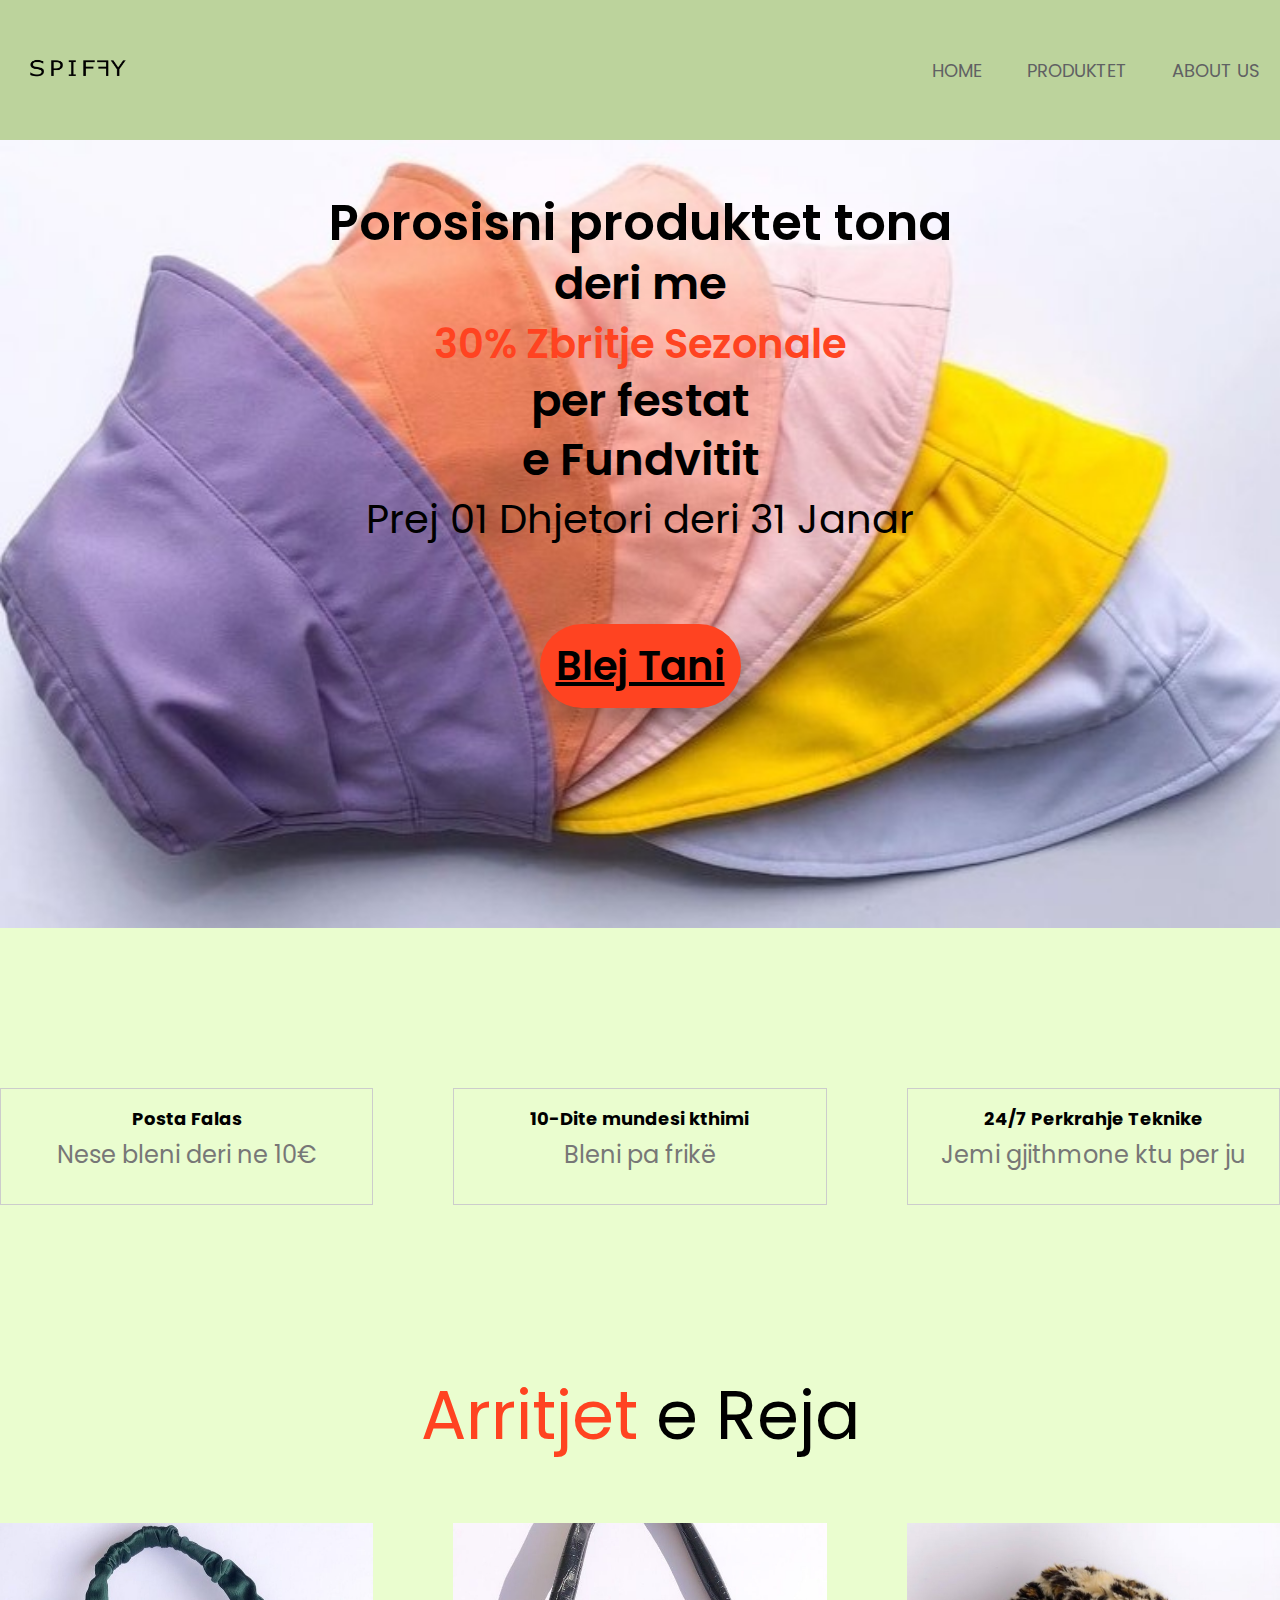
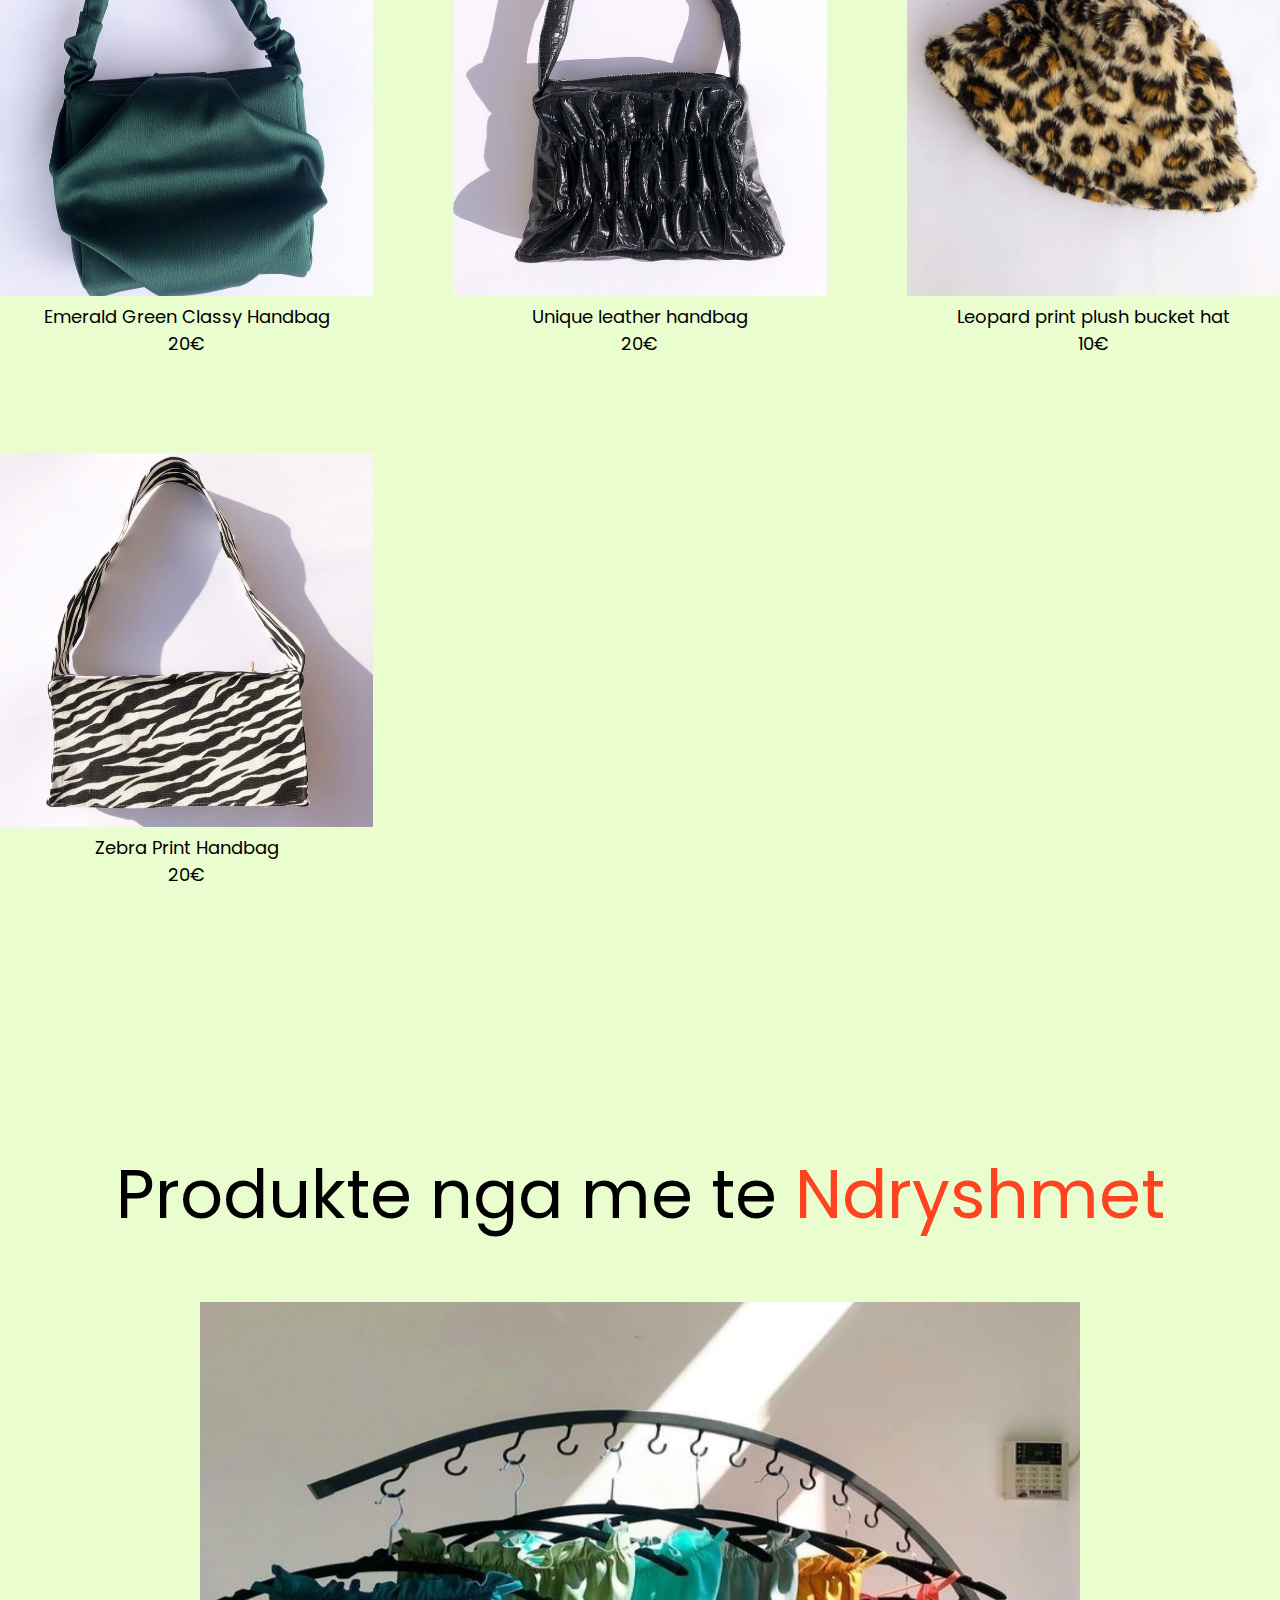
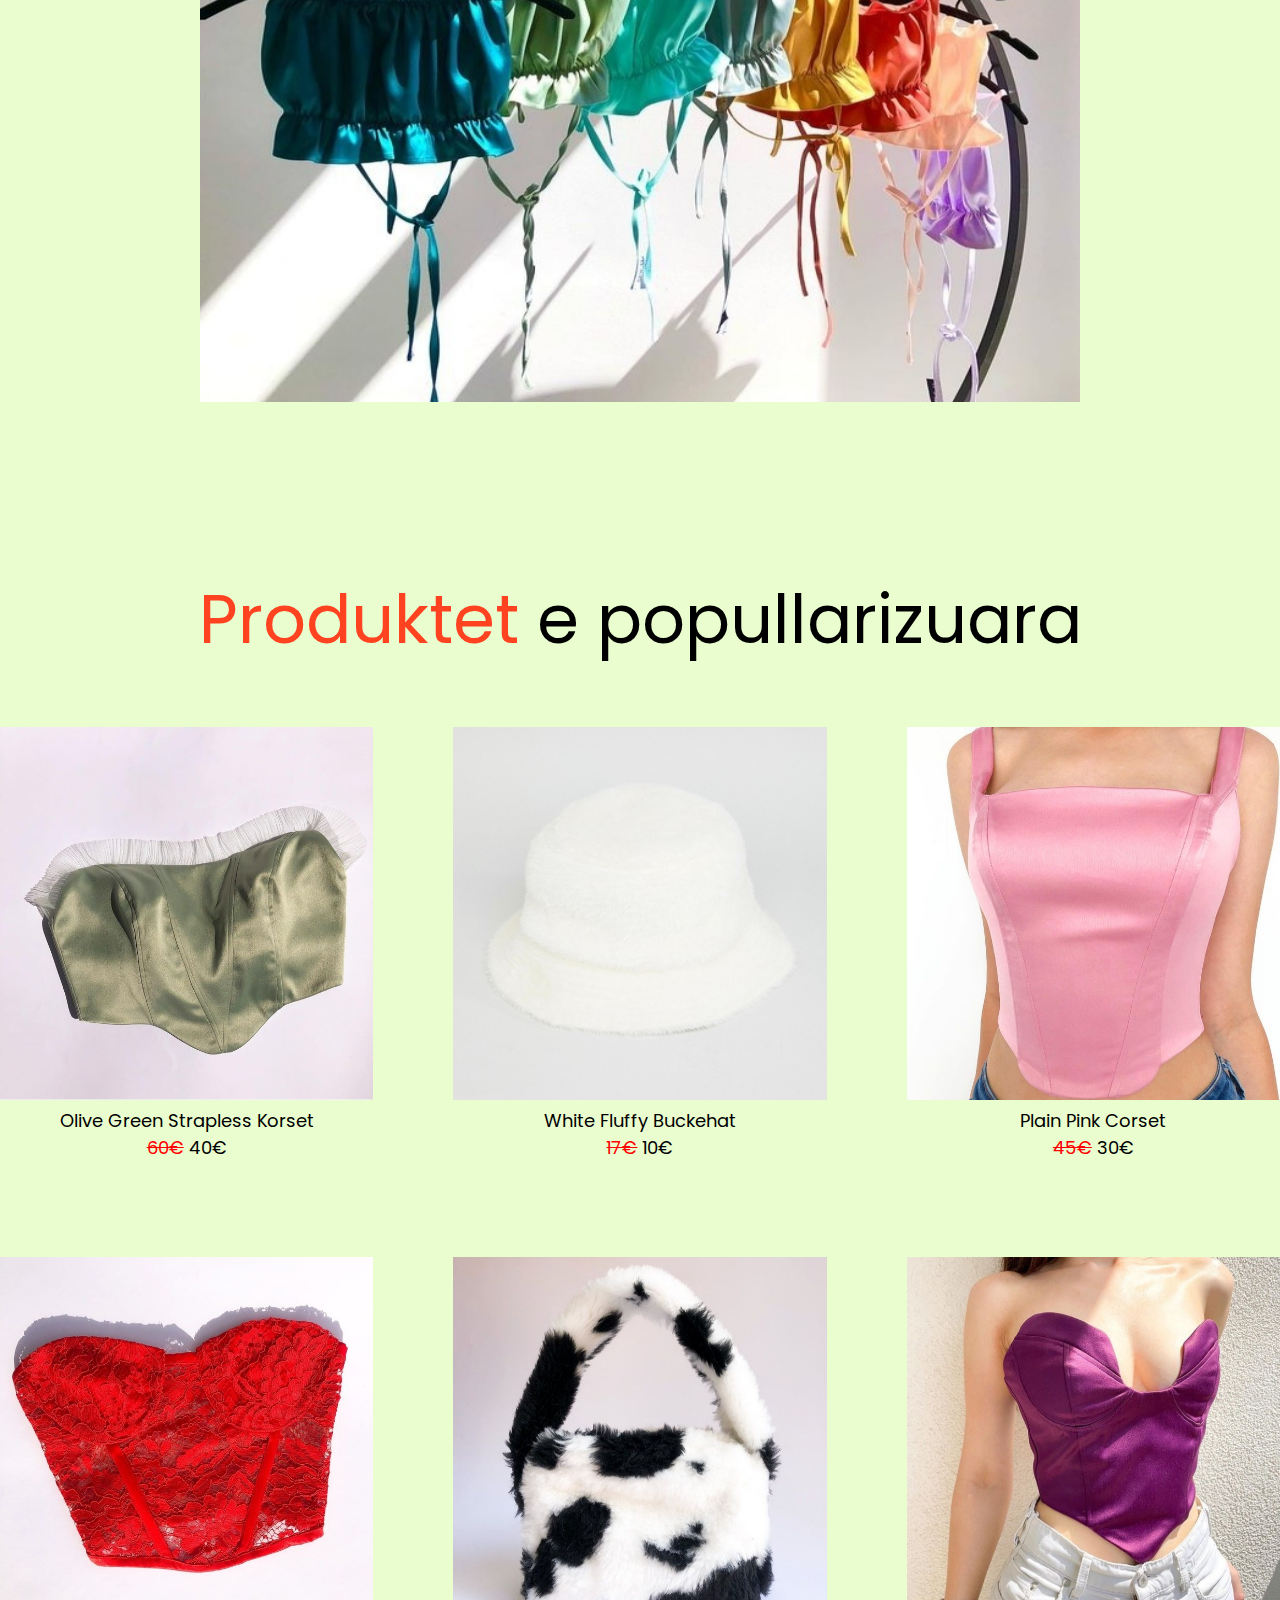
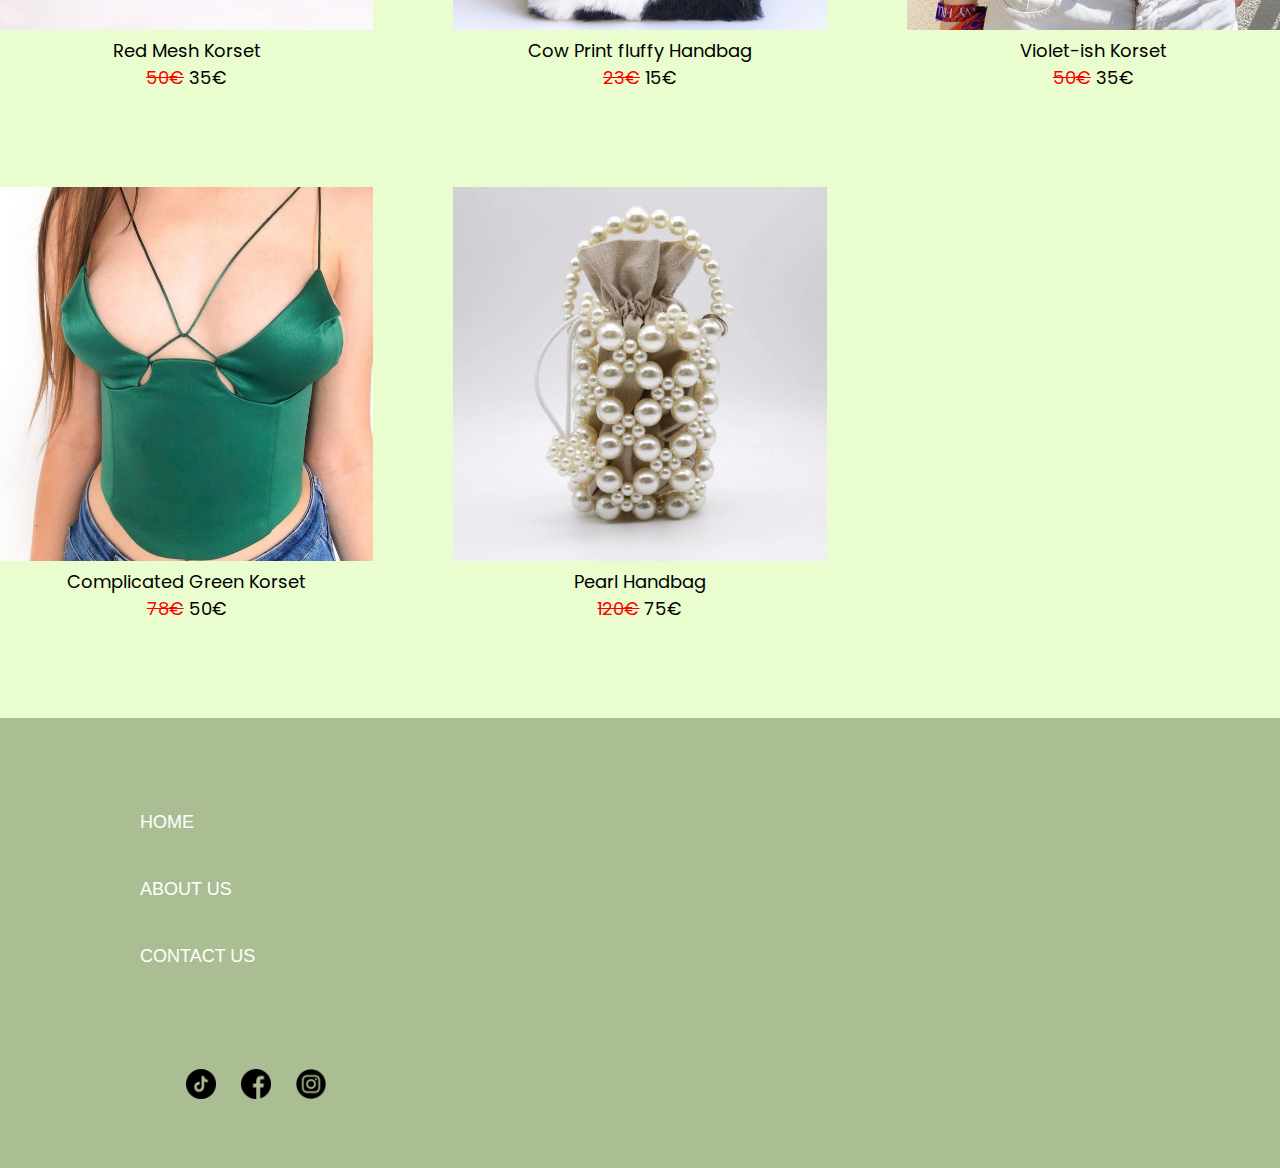
==== index.html @ d7b016a3 "qmimet zbritje" ====
<!DOCTYPE html>
<html>

<head>
  <meta charset="UTF-8" />
  <meta name="viewport" content="width=device-width, initial-scale=1.0" />
  <link rel="stylesheet" href="./style.css" />
  <title>Spiffy Line</title>
</head>

<body>
  <header class="header">
  <nav class="navbar">
    <img src="./foto/Logo.png"  class="logob">
    <ul>
        <li><a href="index.html">HOME</a></li>
        <li><a href="Product.html">PRODUKTET</a></li>
        <li><a href="AboutUs.html">ABOUT US</a></li>

    </ul>
    </nav>
    <div class="intro">
     <h1>Porosisni produktet tona</h1>
          <h2>
            deri me</br>
            <span class="dis">30% 
              Zbritje Sezonale</span></br>
            per festat <br />
            e Fundvitit
          </h2>
          <h3>Prej 01 Dhjetori deri 31 Janar</h3>
          <h3><a href="Product.html"  style="background-color: #ff4321;" class="btn">Blej Tani</a></h3>
        </div>
  </header>

  <section class="section benefits">
    <div class="benefit-center box">
      <div class="benefit">
        <span class="icon"></span>
        <h4>Posta Falas</h4>
        <span class="text">Nese bleni deri ne 10€ </span>
      </div>

     
      <div class="benefit">
        <span class="icon"></i></span>
        <h4>10-Dite mundesi kthimi</h4>
        <span class="text">Bleni pa frikë</span>
      </div>

      <div class="benefit">
        <span class="icon"></span>
        <h4>24/7 Perkrahje Teknike</h4>
        <span class="text">Jemi gjithmone ktu per ju</span>
      </div>
    </div>
  </section>

  
  <section class="section">
    <div class="h">
      <h1><span>Arritjet</span> e Reja</h1>
    </div>
    <div class="ac-center box">
      <div class="ac">
        <div class="img-cover">
          <img src="./foto/qantgjelbert.jpg" alt="" />
        </div>
        <p>Emerald Green Classy Handbag</p>
        <div class="price"> 20€</div>
      </div>

      <div class="ac">
        <div class="img-cover">
          <img src="./foto/qant2.jpg" alt="" />
        </div>
        <p>Unique leather handbag</p>
       
        <div class="price">20€</div>
      </div>

      <div class="ac">
        <div class="img-cover">
          <img src="./foto/Kapele1.jpg" alt="" />
        </div>
        <p>Leopard print plush bucket hat  </p>
        
        <div class="price">10€</div>
      </div>
      <div class="ac">
        <div class="img-cover">
          <img src="./foto/qant4.jpg" alt="" />
        </div>
        <p>Zebra Print Handbag</p>
        
        <div class="price">20€</div>
      </div>
    </div>
  </section>


  <section class="section">
    <div class="h">
      <h1>Produkte nga me te <span>Ndryshmet</span></h1>
    </div>
        <img name="mySlide" id="slideshow" />
        <script src="javascript.js"></script>
    </div>
  </section>

  <section class="section">
    <div class="h">
      <h1> <span>Produktet</span> e popullarizuara</h1>
    </div>
    <div class="ac-center box">
      <div class="ac">
        <div class="img-cover">
          <img src="./foto/Korset1.jpg" alt="" />
        </div>
        <p>Olive Green Strapless Korset</p>
        
        <div class="price"> <s>60€</s> 40€</div>
      </div>

      <div class="ac">
        <div class="img-cover">
          <img src="./foto/Kapele3.jpg" alt="" />
        </div>
        <p>White Fluffy Buckehat</p>
       
        <div class="price"><s>17€</s> 10€</div>
      </div>

      <div class="ac">
        <div class="img-cover">
          <img src="./foto/PKorset.jpg" alt="" />
        </div>
        <p>Plain Pink Corset</p>
        
        <div class="price"><s>45€</s> 30€</div>
      </div>
      <div class="ac">
        <div class="img-cover">
          <img src="./foto/RKorset.jpg" alt="" />
        </div>
        <p>Red Mesh Korset</p>
        
        <div class="price"><s>50€</s> 35€</div>
      </div>
      <div class="ac">
        <div class="img-cover">
          <img src="./foto/qant9.jpg" alt="" />
        </div>
        <p>Cow Print fluffy Handbag</p>
        
        <div class="price"><s>23€</s> 15€</div>
      </div>
      <div class="ac">
        <div class="img-cover">
          <img src="./foto/PKorset5.jpg" alt="" />
        </div>
        <p>Violet-ish Korset</p>
        
        <div class="price"><s>50€</s> 35€</div>
      </div>
      <div class="ac">
        <div class="img-cover">
          <img src="./foto/Korset4.jpg" alt="" />
        </div>
        <p>Complicated Green Korset</p>
        
        <div class="price"><s>78€</s> 50€</div>
      </div>
      <div class="ac">
        <div class="img-cover">
          <img src="./foto/qant16,jpg.jpeg" alt="" />
        </div>
        <p>Pearl Handbag</p>
      
        <div class="price"><s>120€</s> 75€</div>
      </div>
    </div>
  </section>

        <!-----footer-------------------->
        <section id="footer">
            
            <div class="foot">
                <ul>
                    <li><a href="">HOME</a></li>
                    <li><a href="">ABOUT US</a></li>
                    <li><a href="">CONTACT US</a></li>
        
                </ul>

                <div class="social-links">
                    <a href="https://www.tiktok.com/@spiffyline"><img src="./foto/tiktok.png"></a>
                    <a href="https://www.instagram.com/spiffyline/"><img src="./foto/facebook.png" ></i></a>
                    <a href="https://www.instagram.com/spiffyline/"><img src="./foto/instagram.png"></i></a>
                  </div>
            </div>
        </section>
      
</body>

</html>
---- style.css ----
@import url("https://fonts.googleapis.com/css2?family=Poppins:wght@400;600;800&display=swap");

*,
*::before,
*::after {
  margin: 0;
  padding: 0;
  box-sizing: inherit;
}

html {
  box-sizing: border-box;
  font-size: 70%;
}

body {
  font-family: "Poppins", sans-serif;
  font-size: 18px;
  color: black;
  /* background-color: rgb(253, 224, 187); */
  background-color: #EAFDCF;
}
.navbar{
    background-color: #BCD39C;
}

img {
  max-width: 100%;
}

.box {
  max-width: 1824px;
  margin: 0 auto;
}

@media only screen and (max-width: 1200px) {
  .box {
    padding: 0 48px;
  }
}



/* HEADER */
 .logob{
 width: 150px;
 height: 100px;
 cursor: pointer;
 }
 
 nav{
    
  width: 100%;
  margin: auto;
  padding: 20px 0;
  display: flex;
  align-items: center;
  justify-content: space-between;
 }

 nav ul li{
     display: inline-block;
     list-style: none;
     margin: 10px 20px;
 }
 
 nav ul li a{
     text-decoration: none;
     color: #606163;
 }
 
 nav ul li a:hover{
     color: #ff4321;
 } 

 .d {
  display: flex;
  align-items: center;
}


 .align-center {
  display: flex;
  align-items: center;
  justify-content: center;
}

 @media only screen and (max-width: 768px) {
  nav {
    padding: 16px 0;
  }


  .icons{
    display: none;
  }

 
  .logob{
    width: 100px;
    height: 80px;
    cursor: pointer;
    } 
  }
  
  
  

/* Intro */
.intro {
  background-color: lightgray;
  background-image: url('./foto/kapuqashum.jpg');
  background-repeat: no-repeat;
  background-attachment: scroll; 
  height: calc(100vh - 112px);
  overflow: hidden;
  position: relative;
  z-index: 0;
  background-size: 100% 100%;
/* background-blend-mode: overlay; */
}
.intro-content {
  height: 100%;
}



.dis {
  display: inline-block;
  font-size: 40px;
  color: #ff4321;
}

.intro h1 {
  margin-top: 50px;
  line-height: 1.3;
  font-weight: 600;
  font-size: 50px;
  text-align: center;
}

.intro h2 {
  line-height: 1.3;
  font-weight: 600;
  font-size: 45px;
  text-align: center;
}


.intro  h3 {
  font-weight: 400;
  font-size: 40px;
  text-align: center;
}

.btn {
  display: inline-block;
  border-radius: 80px;
  background-color: #ff4321;
  padding: 20px 80px;
  color: white;
  font-weight: 600;
  box-shadow: 0 16px 24px rgba(0, 0, 0, 0.3);
  margin-top: 75px;
}

s{
  color: red;
}


/* Section */
.section {
  padding: 160px 0 0 0;
}

/* Benefits */
.benefit-center {
  display: grid;
  grid-template-columns: repeat(auto-fit, minmax(240px, 1fr));
  gap: 80px;
}

.benefit {
  border: 1px solid #ccc;
  padding: 16px 16px 32px 16px;
  display: flex;
  align-items: center;
  flex-direction: column;
}

.benefit .icon {
  color:  #ff4321;
  font-size: 64px;
}

.benefit h4 {
  margin-bottom: 5px;
}

.benefit .text {
  font-size: 24px;
  color: #777;
}

/* New Arrivals */
.h {
  font-size: 3rem;
  text-align: center;
  margin-bottom: 5rem;
  font-weight: 600;
}

.h h1 {
  font-weight: 400;
}

.h span {
  color:  #ff4321;
}

.ac-center {
  display: grid;
  grid-template-columns: repeat(auto-fit, minmax(320px, 1fr));
  gap: 80px;
  margin-bottom: 80px;
}

.ac {
  text-align: center;
  padding-bottom: 16px;
  transition: all 500ms ease-in-out;
}

.ac:hover {
  box-shadow: 0 5px 10px rgba(0, 0, 0, 0.1);
}

.ac .img-cover {
  overflow: hidden;
}

.ac img {
  transition: all 500ms ease-in-out;
}

.ac:hover img {
  transform: scale(1.2);
}

@media only screen and (max-width: 567px) {
  .h {
    font-size: 32px;
  }
}

.ab {
  display: grid;
  grid-template-columns: repeat(6, 1fr);
  grid-template-rows: repeat(8, 4vw);
  gap: 2rem;
}

.ab .item {
  overflow: hidden;
}

.ab img {
  object-fit: cover;
  height: 100%;
  width: 100%;
  transition: all 500ms ease-out;
}

.ab .item-1 img {
  object-fit: fill;
}

.ab img:hover {
  transform: scale(1.2);
}

.item-1 {
  grid-column-start: 1;
  grid-column-end: 3;
  grid-row-start: 1;
  grid-row-end: 9;
}

.item-2 {
  grid-column-start: 5;
  grid-column-end: 7;
  grid-row-start: 1;
  grid-row-end: 9;
}
.item-3 {
  grid-column-start: 3;
  grid-column-end: 5;
  grid-row-start: 1;
  grid-row-end: 5;
}

.item-4 {
  grid-column-start: 3;
  grid-column-end: 5;
  grid-row-start: 5;
  grid-row-end: 9;
}

@media only screen and (max-width: 600px) {
  .gallary {
    grid-template-columns: repeat(6, 1fr);
    grid-template-rows: repeat(20, 4vw);
  }

  .item-1 {
    grid-column-start: 1;
    grid-column-end: 7;
    grid-row-start: 1;
    grid-row-end: 7;
  }

  .item-2 {
    grid-column-start: 1;
    grid-column-end: 7;
    grid-row-start: 7;
    grid-row-end: 11;
  }
  .item-3 {
    grid-column-start: 1;
    grid-column-end: 7;
    grid-row-start: 11;
    grid-row-end: 15;
  }
  .item-4 {
    grid-column-start: 1;
    grid-column-end: 7;
    grid-row-start: 15;
    grid-row-end: 19;
  }
}
    
    /*footer*/
    #footer {
      
        box-sizing: border-box;
        font-family: 'Poppins',sans-serif;
        position: relative;
        min-height: 50vh;
        padding: 50px 100px;
        background-color: #ABBD92;
        justify-content: center;
        align-items: center;
        flex-direction: column;
     }
    
     
     #footer ul li{
        color: white;
        list-style:none;
        margin: 30px 40px;
        padding-top: 20px;
        margin-top: 20px;
        margin-bottom: 20px;
    }
    
    #footer ul li a{
        text-decoration: none;
        color: white;
        font-family: sans-serif;
    }
    
    #footer ul li a:hover{
        color: #ff4321;
    } 
    
    
    .social-links{
        margin-left: 8%;
        margin-top: 100px;
    }
    
    .social-links a img{
        width: 30px;
        height: 30px;
        color: #606163;
        margin-right: 20px;
    }
    
    .social-links a:hover{
     color: #ff4321;
    }

    #slideshow{
      width: 100%;
      height: 700px;
      padding-left: 200px;
      padding-right: 200px;
    
    }
    .filterDiv {
      color: black;
      line-height: 20px;
      text-align: center;
      margin: 2px;
      display: none;
      flex-direction: row;
      flex-wrap: wrap;
      justify-content: center
      
    }
    
    .show {
      display: inline-table;
    }
    
    .container {
      margin-top: 20px;
      overflow: hidden;
      display: flex;
      flex-direction: row;
        flex-wrap: wrap;
        justify-content: space-evenly;
    
    }
    
    /* Style the buttons */
    .btn {
      border: none;
      outline: none;
      padding: 12px 16px;
      background-color: #f1f1f1;
      cursor: pointer;
      color: black;
    }
    
    .btn:hover {
      background-color: #ddd;
    }
    
    .btn.active {
      background-color: #666;
      color: white;
    }
    /*About Us*/
      .about-section{
      background: url(./foto/test.jpg) no-repeat left;
      background-size: 55%;
      /* background-color: #fdfdfd; */
      overflow: hidden;
      padding: 100px 0;
  }
  
  .inner-container{
      width: 55%;
      float: right;
      background-color: #fbeec1;;
      padding: 120px;
  }
  
  .inner-container h1{
      margin-bottom: 30px;
      font-size: 30px;
      font-weight: 900;
  }
  
  .textAU{
      font-size: 13px;
      color: #545454;
      line-height: 30px;
      text-align: justify;
      margin-bottom: 40px;
  }
  
  .skills{
      display: flex;
      justify-content: space-between;
      font-weight: 700;
      font-size: 13px;
  }
  
  @media screen and (max-width:1200px){
      .inner-container{
          padding: 80px;
      }
  }
  
  @media screen and (max-width:1000px){
      .about-section{
          background-size: 100%;
          padding: 100px 40px;
      }
      .inner-container{
          width: 100%;
      }
  }
  
  @media screen and (max-width:600px){
      .about-section{
          padding: 0;
      }
      .inner-container{
          padding: 60px;
      }
  }
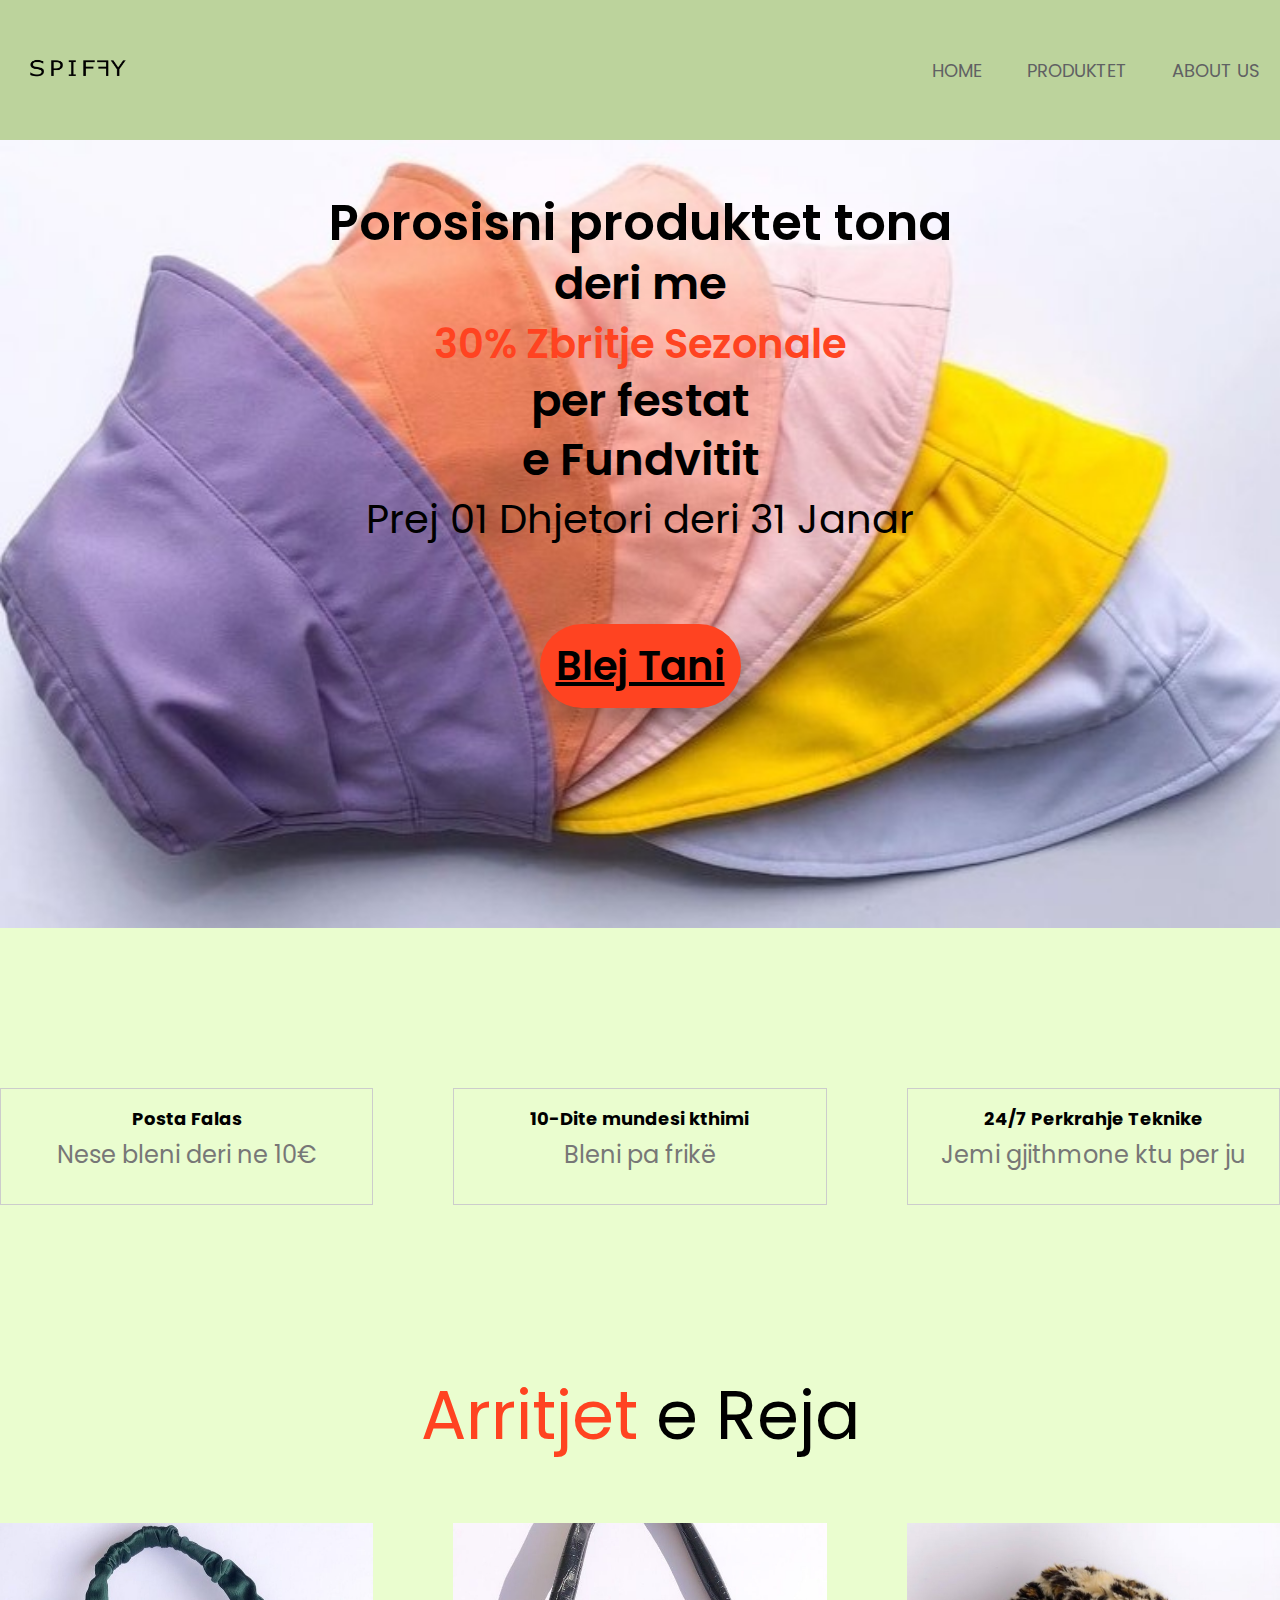
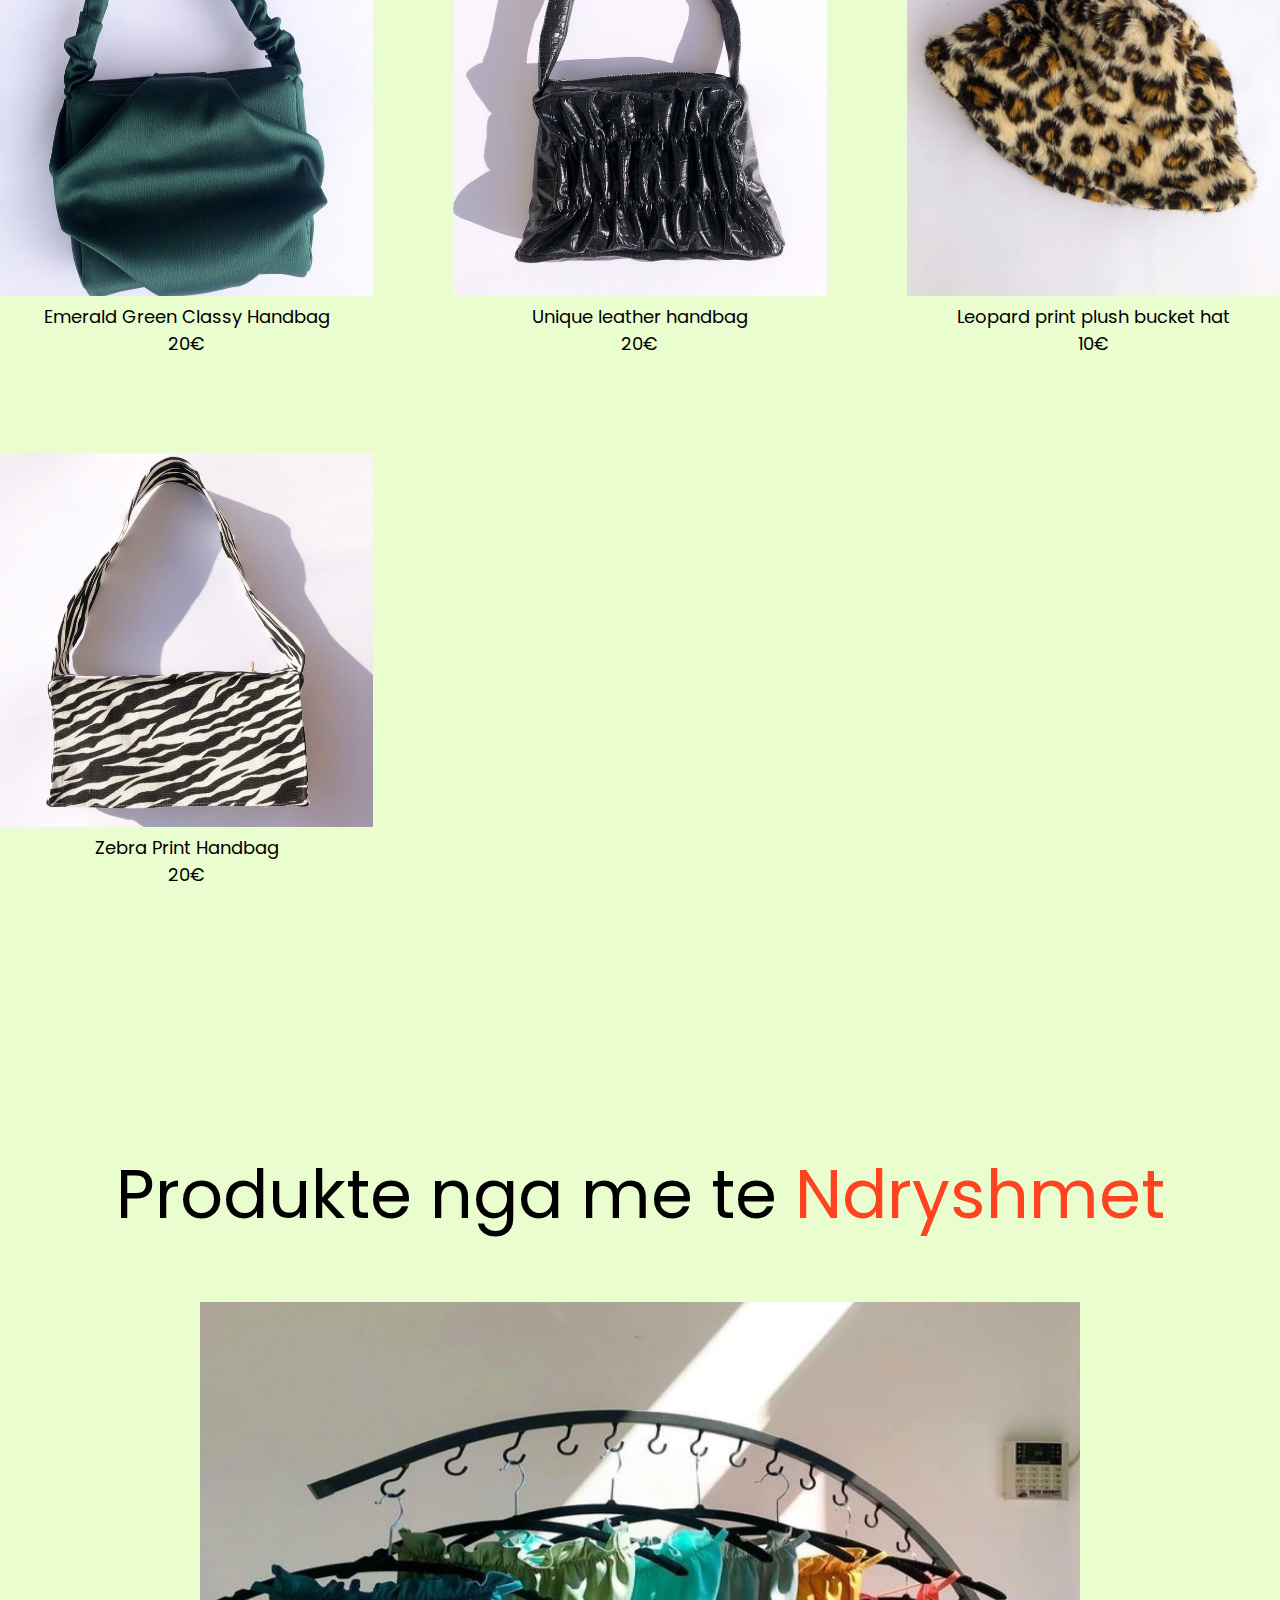
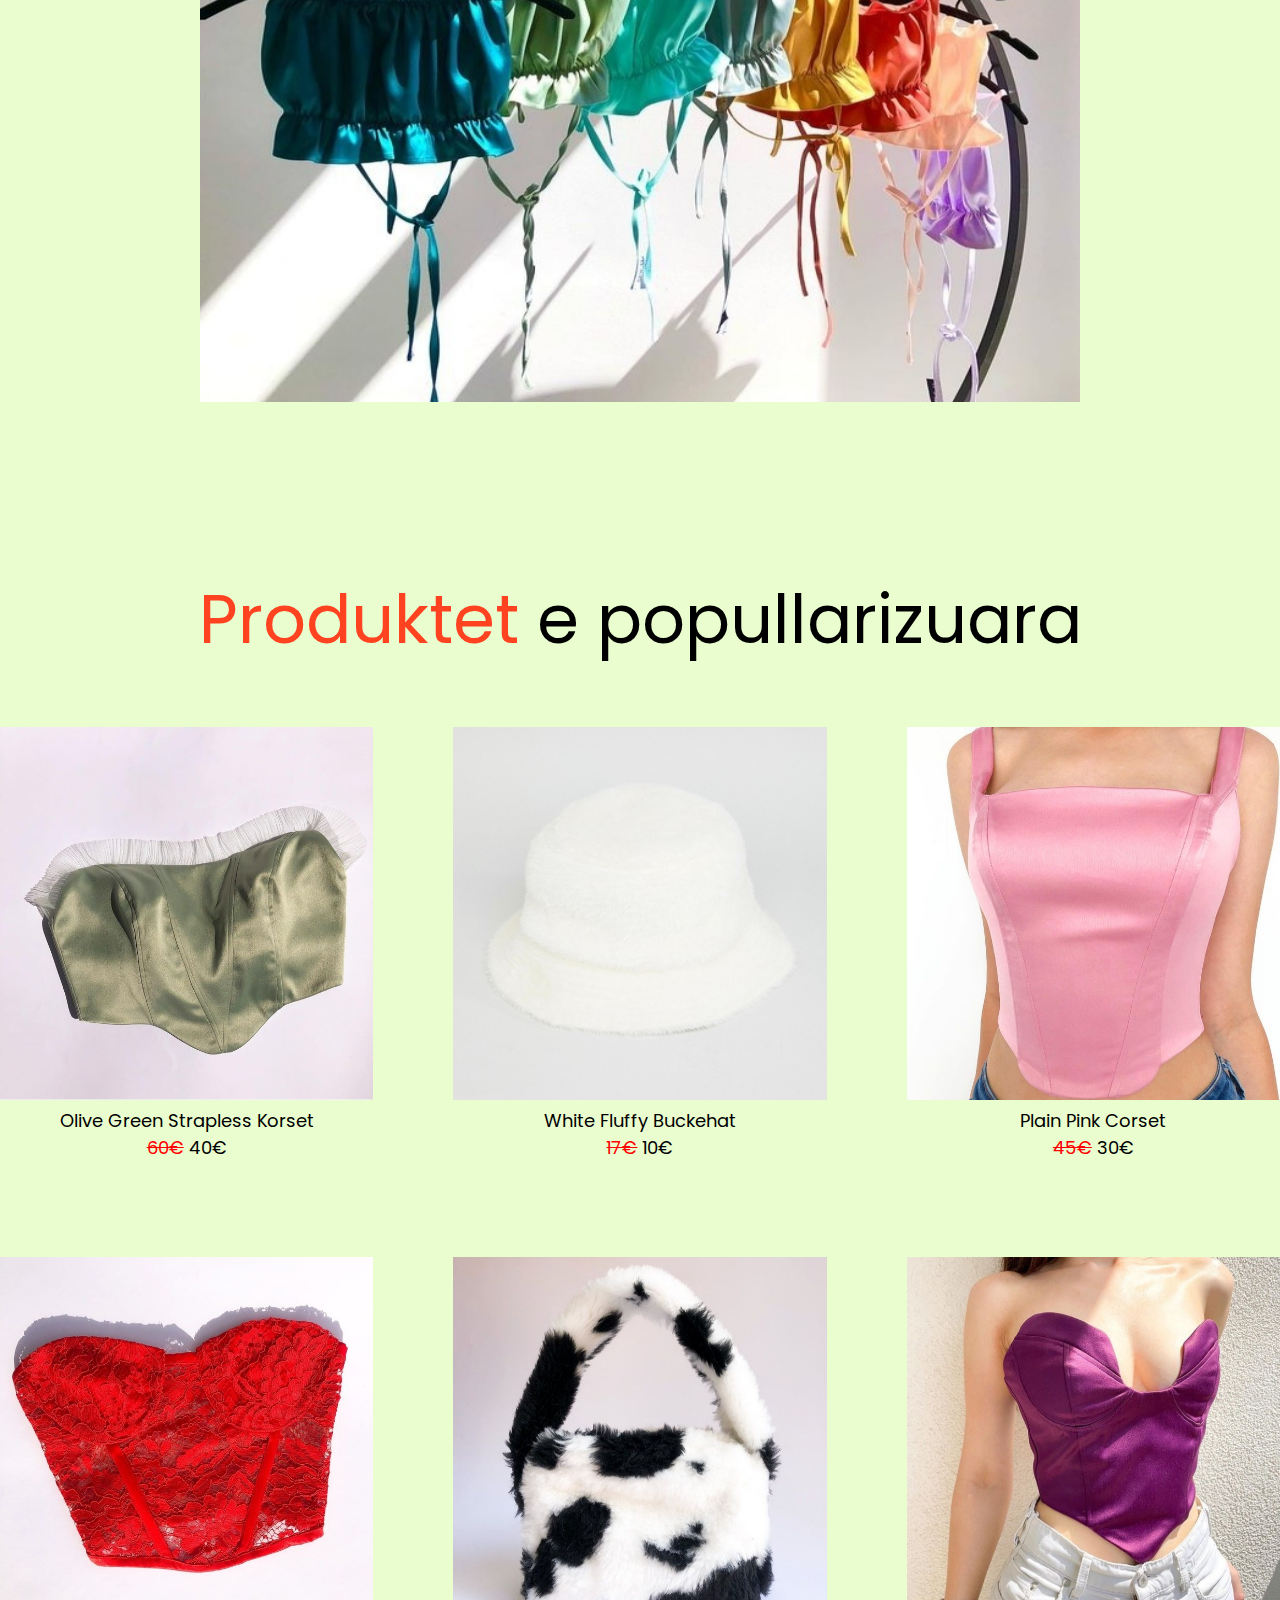
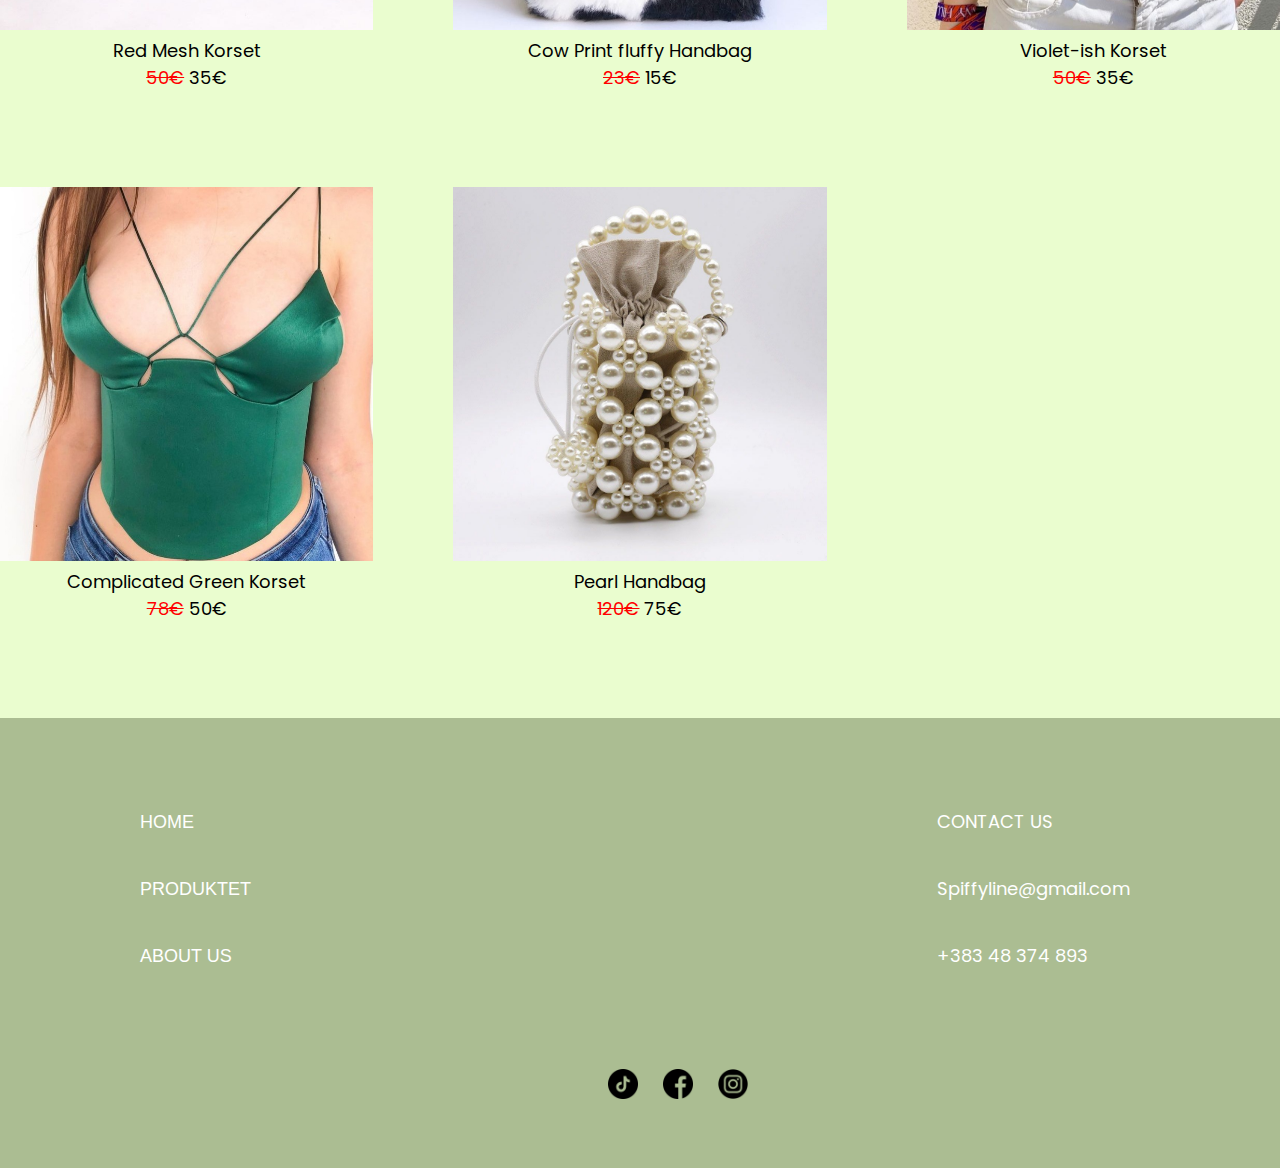
==== commit c8da71ac: "socials align" ====
--- a/index.html
+++ b/index.html
@@ -188,12 +188,27 @@
             <div class="foot">
                 <ul>
                     <li><a href="">HOME</a></li>
+                    <li><a href="">PRODUKTET</a></li>
                     <li><a href="">ABOUT US</a></li>
-                    <li><a href="">CONTACT US</a></li>
         
                 </ul>
-
-                <div class="social-links">
+            </div>
+            <div>
+                <ul style="
+                position: absolute;
+                right:0;
+                margin-right: 10px;
+                top: 0px;
+                margin-top: 0px;
+                padding-top: 50px;
+                padding-right: 100px;
+                ">
+                  <li>CONTACT US</li>
+                  <li>Spiffyline@gmail.com</li>
+                  <li>+383 48 374 893</li>
+                </ul>
+
+                <div class="social-links" style="margin-left: 47%;">
                     <a href="https://www.tiktok.com/@spiffyline"><img src="./foto/tiktok.png"></a>
                     <a href="https://www.instagram.com/spiffyline/"><img src="./foto/facebook.png" ></i></a>
                     <a href="https://www.instagram.com/spiffyline/"><img src="./foto/instagram.png"></i></a>
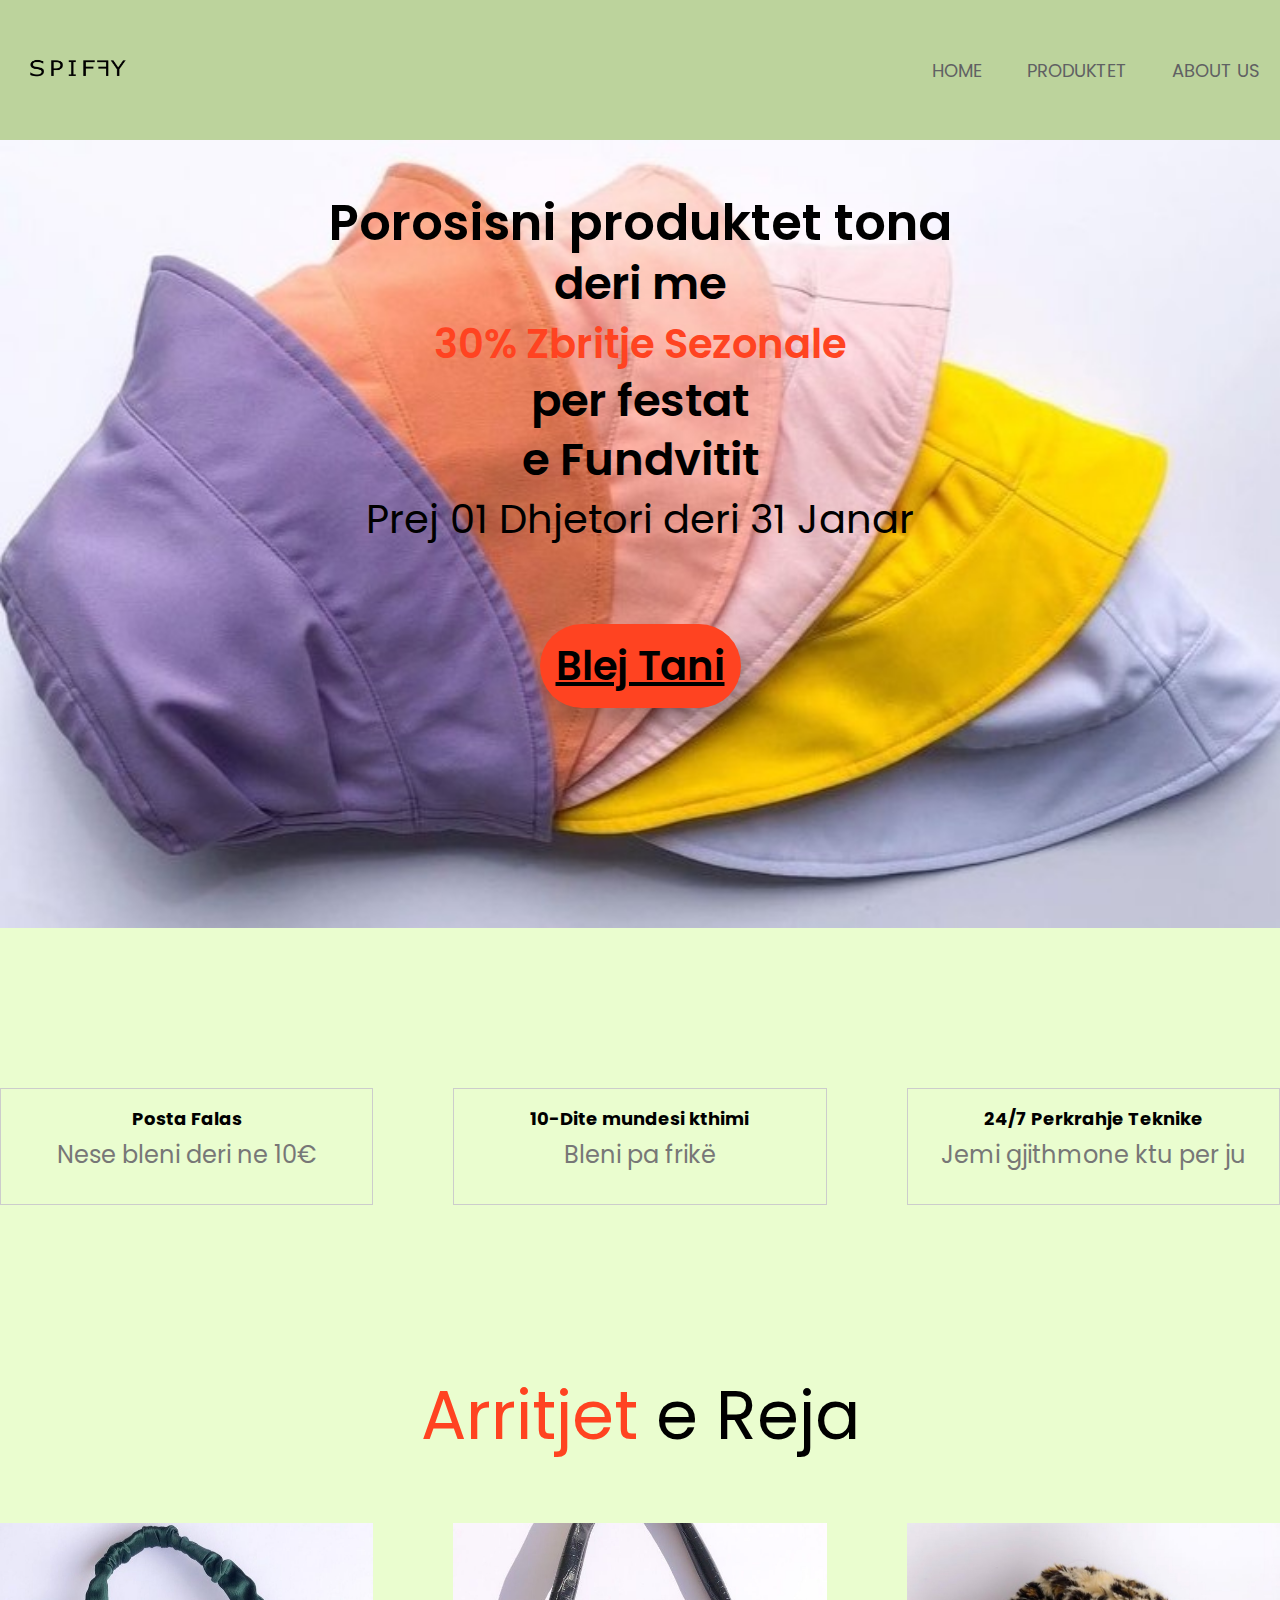
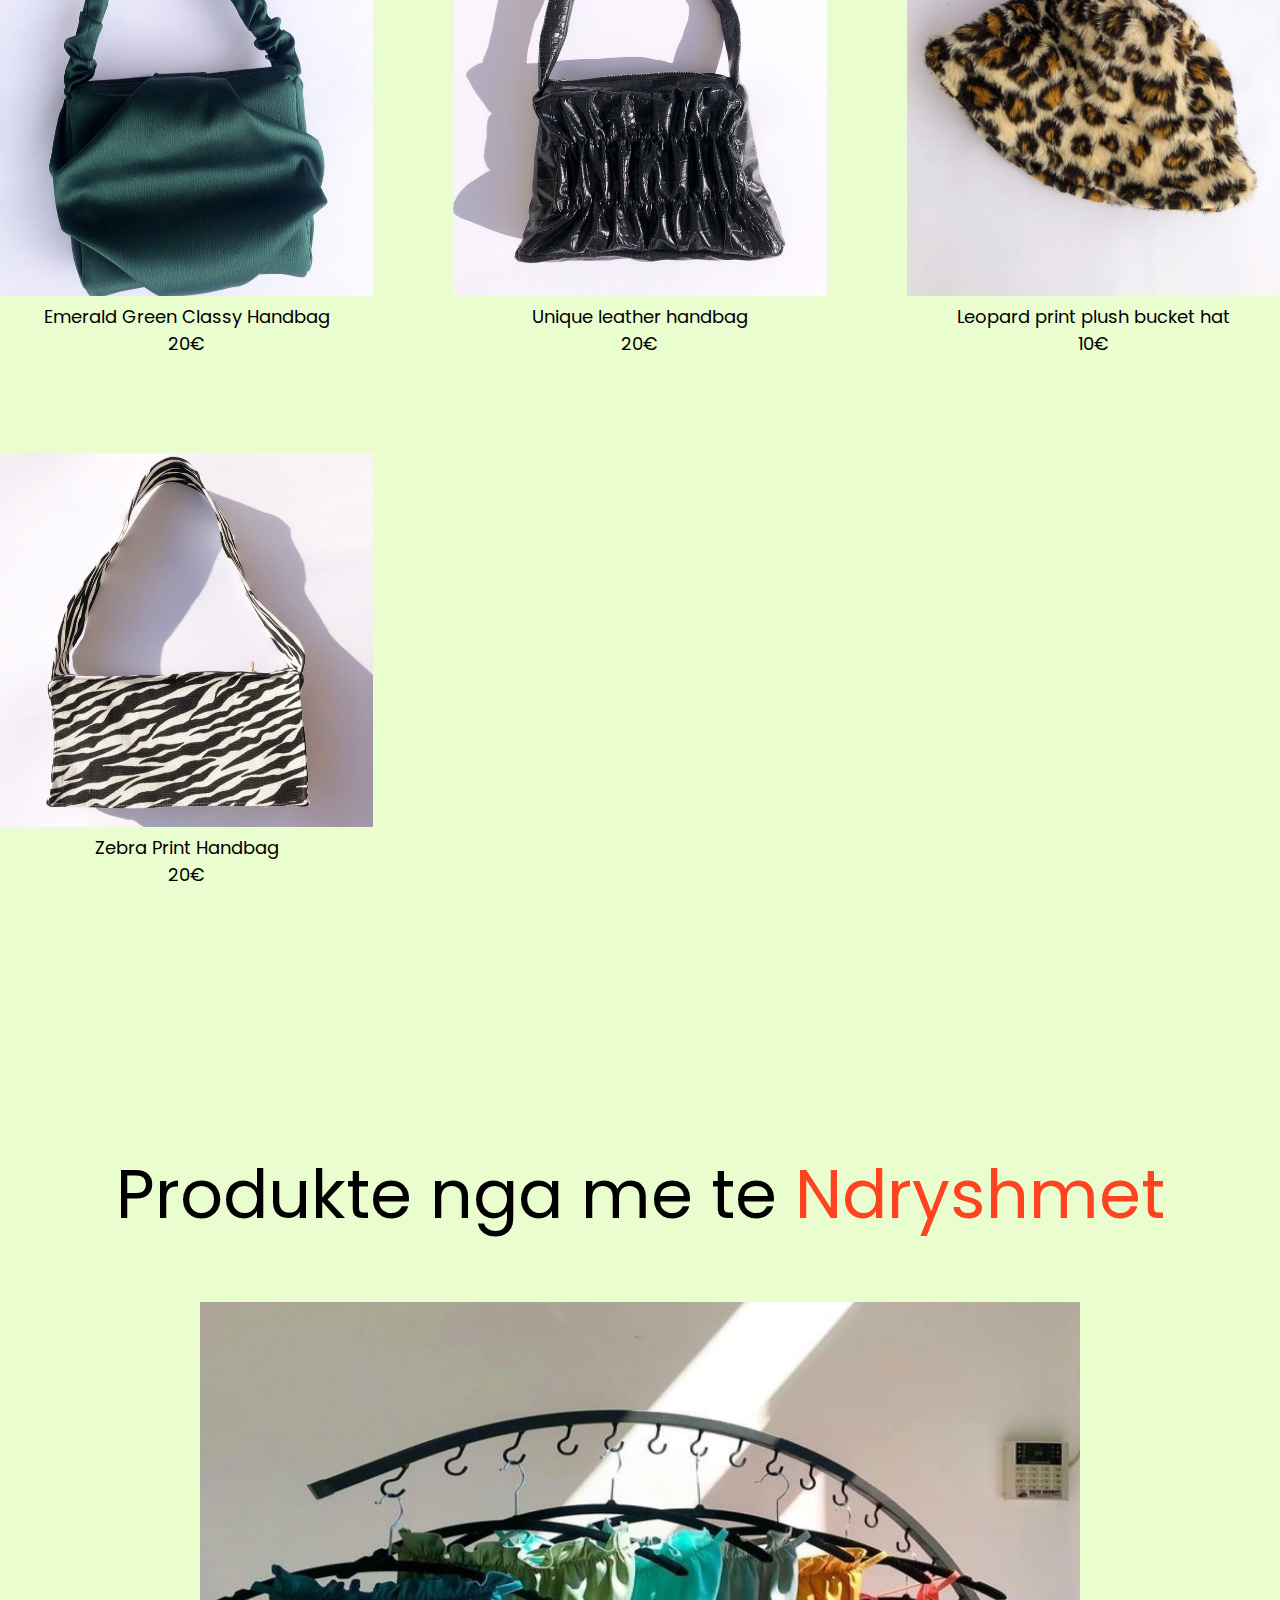
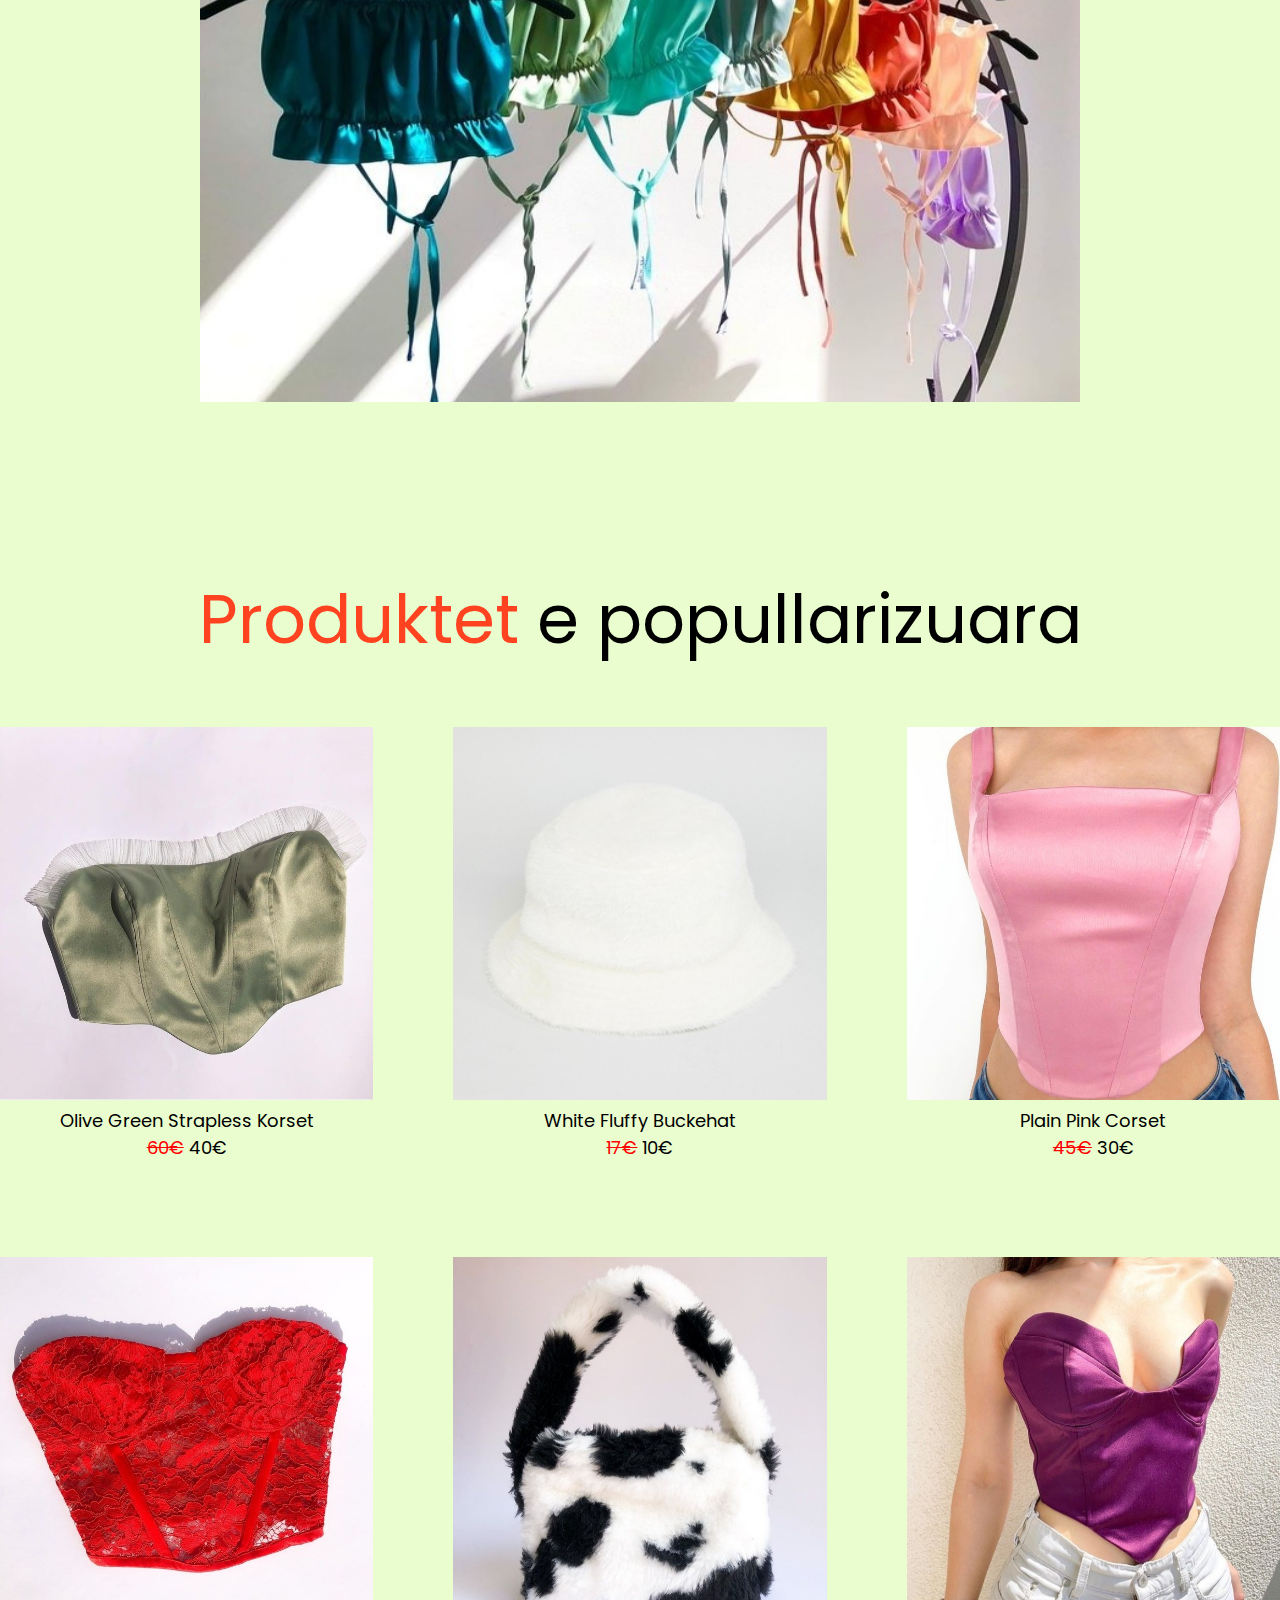
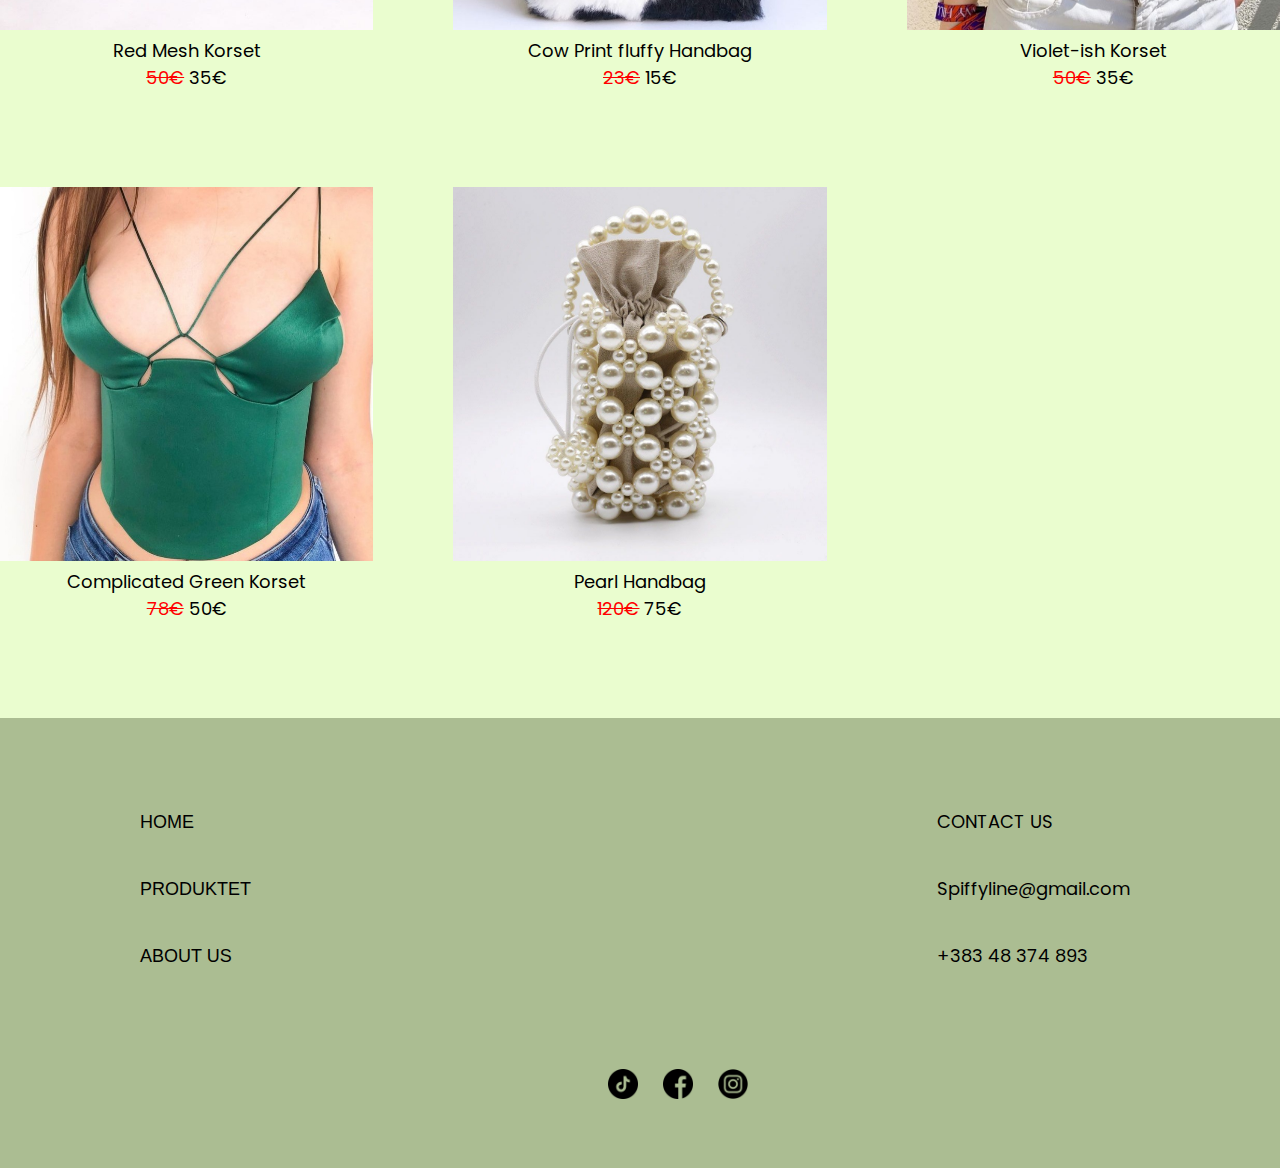
==== commit 61362059: "minor changes" ====
--- a/index.html
+++ b/index.html
@@ -187,7 +187,7 @@
             
             <div class="foot">
                 <ul>
-                    <li><a href="">HOME</a></li>
+                    <li><a href style="color: black;">HOME</a></li>
                     <li><a href="">PRODUKTET</a></li>
                     <li><a href="">ABOUT US</a></li>
         
--- a/style.css
+++ b/style.css
@@ -356,7 +356,7 @@
     
      
      #footer ul li{
-        color: white;
+        color: black;
         list-style:none;
         margin: 30px 40px;
         padding-top: 20px;
@@ -366,7 +366,7 @@
     
     #footer ul li a{
         text-decoration: none;
-        color: white;
+        color: black;
         font-family: sans-serif;
     }
     
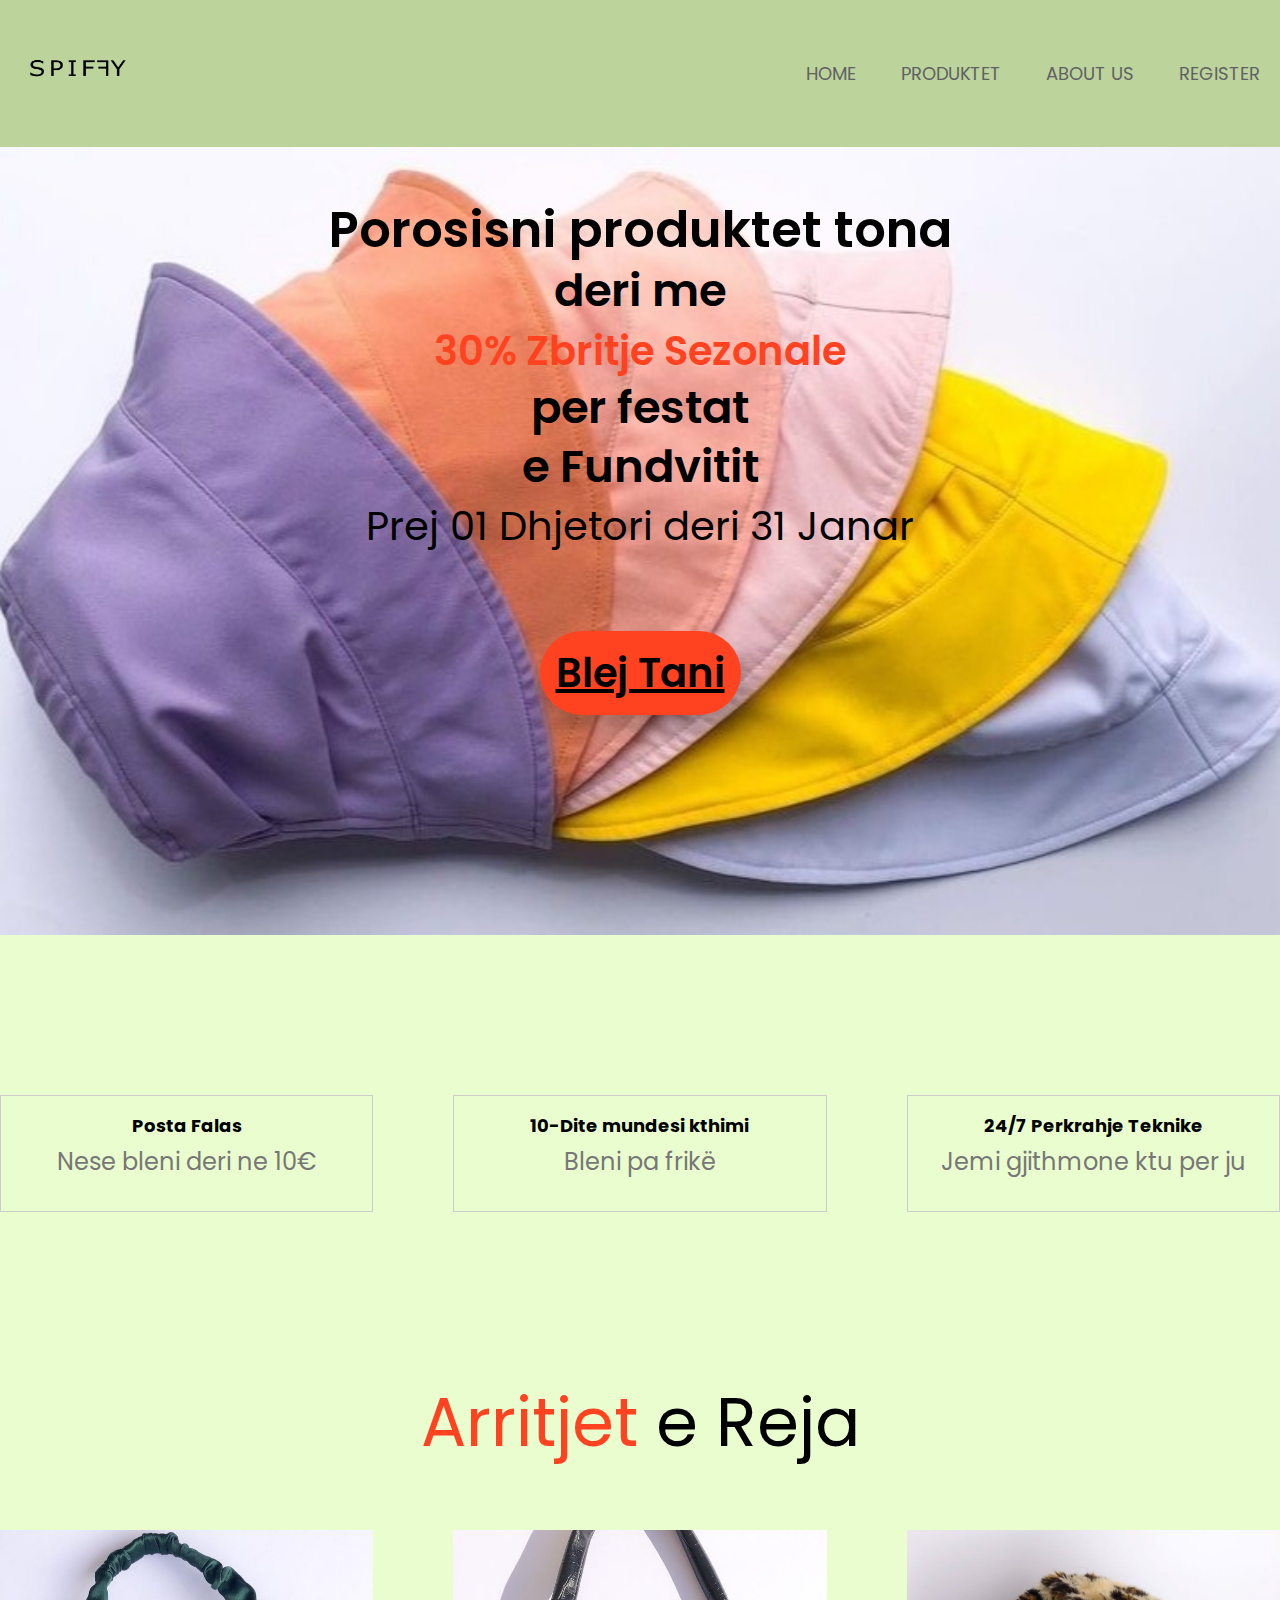
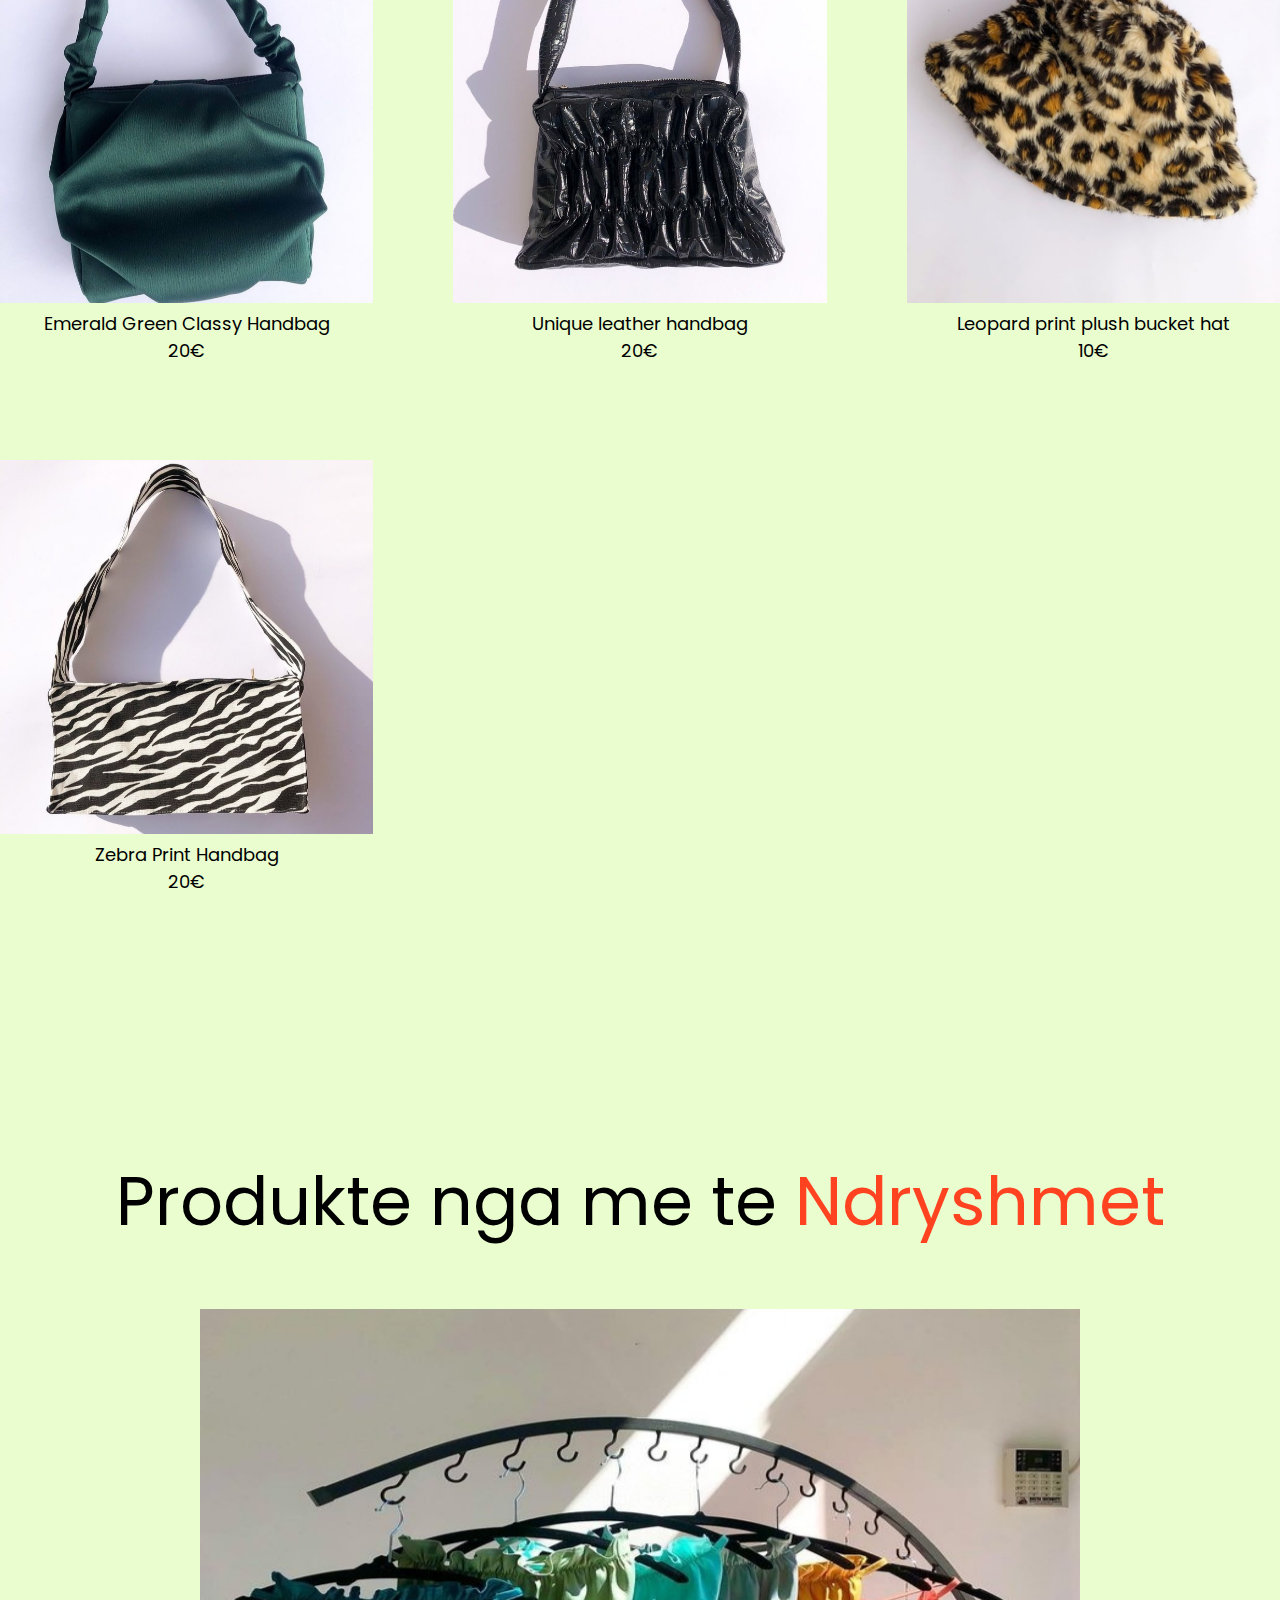
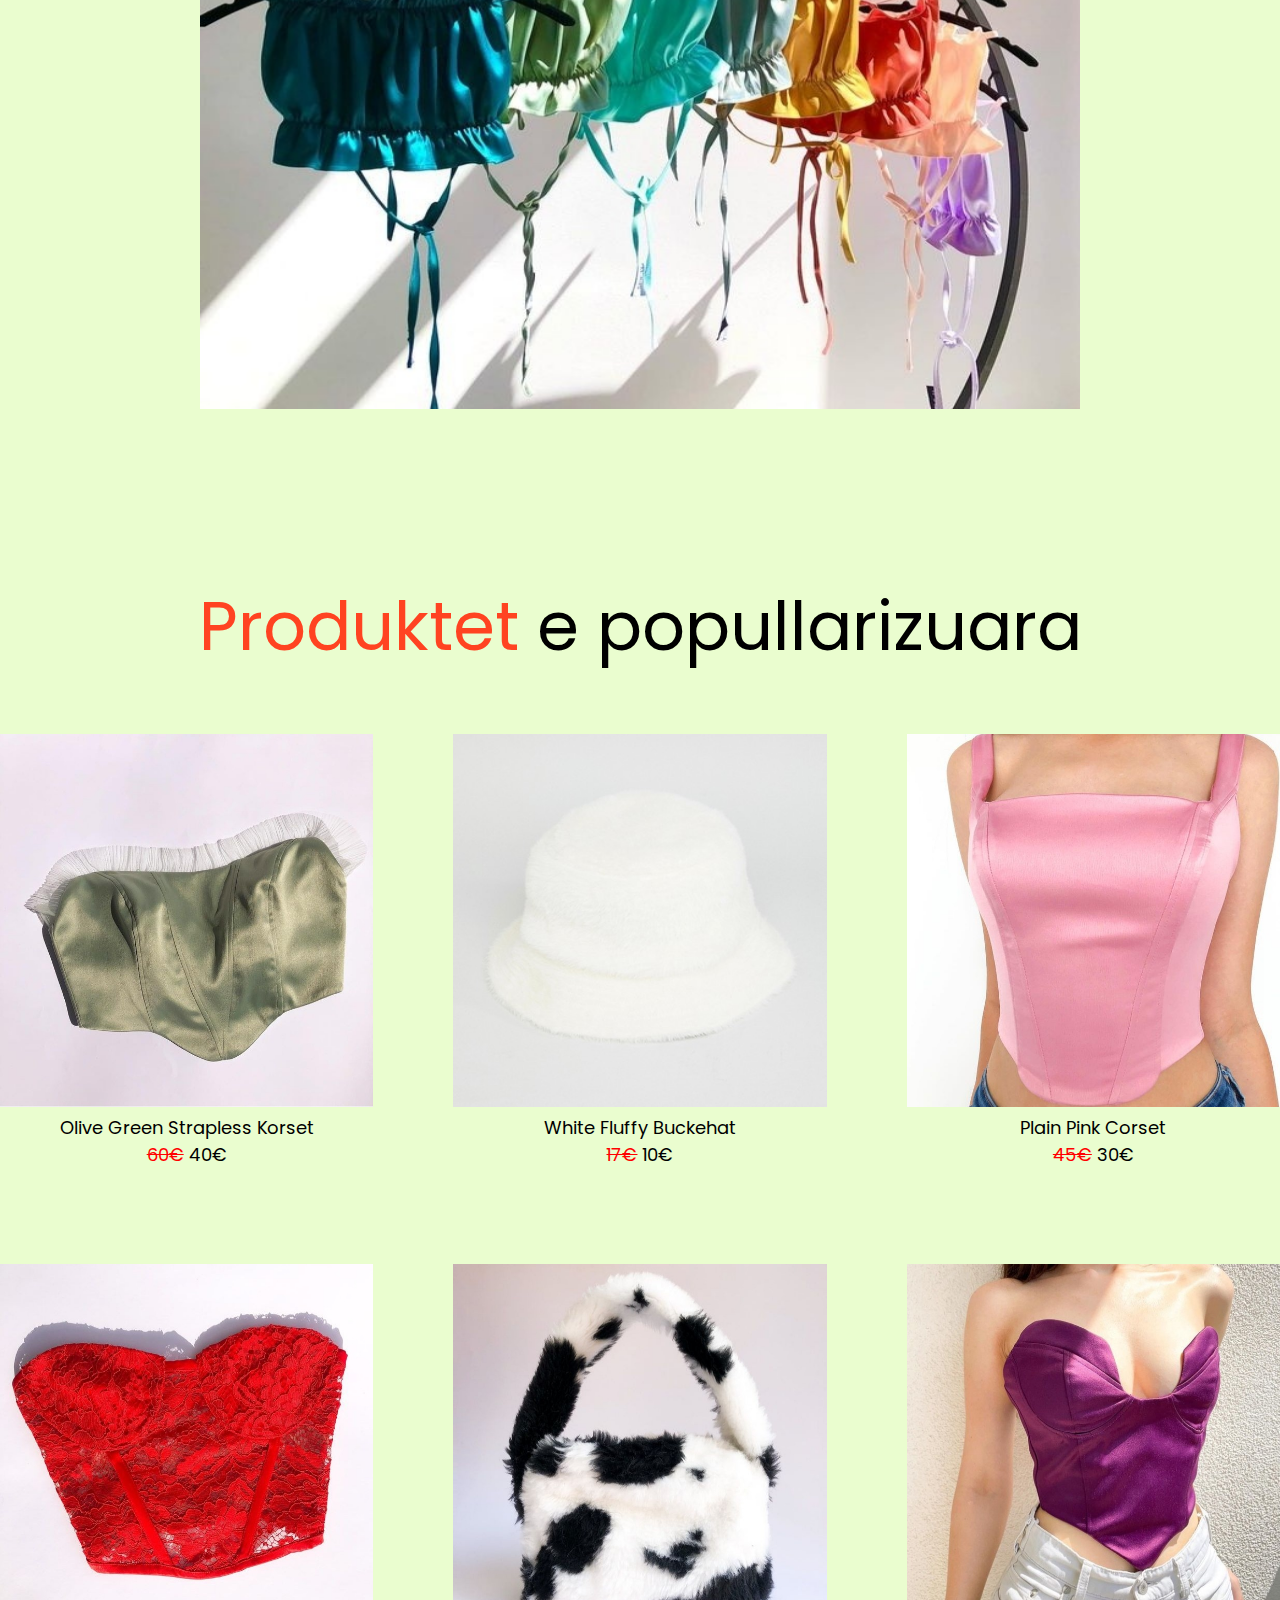
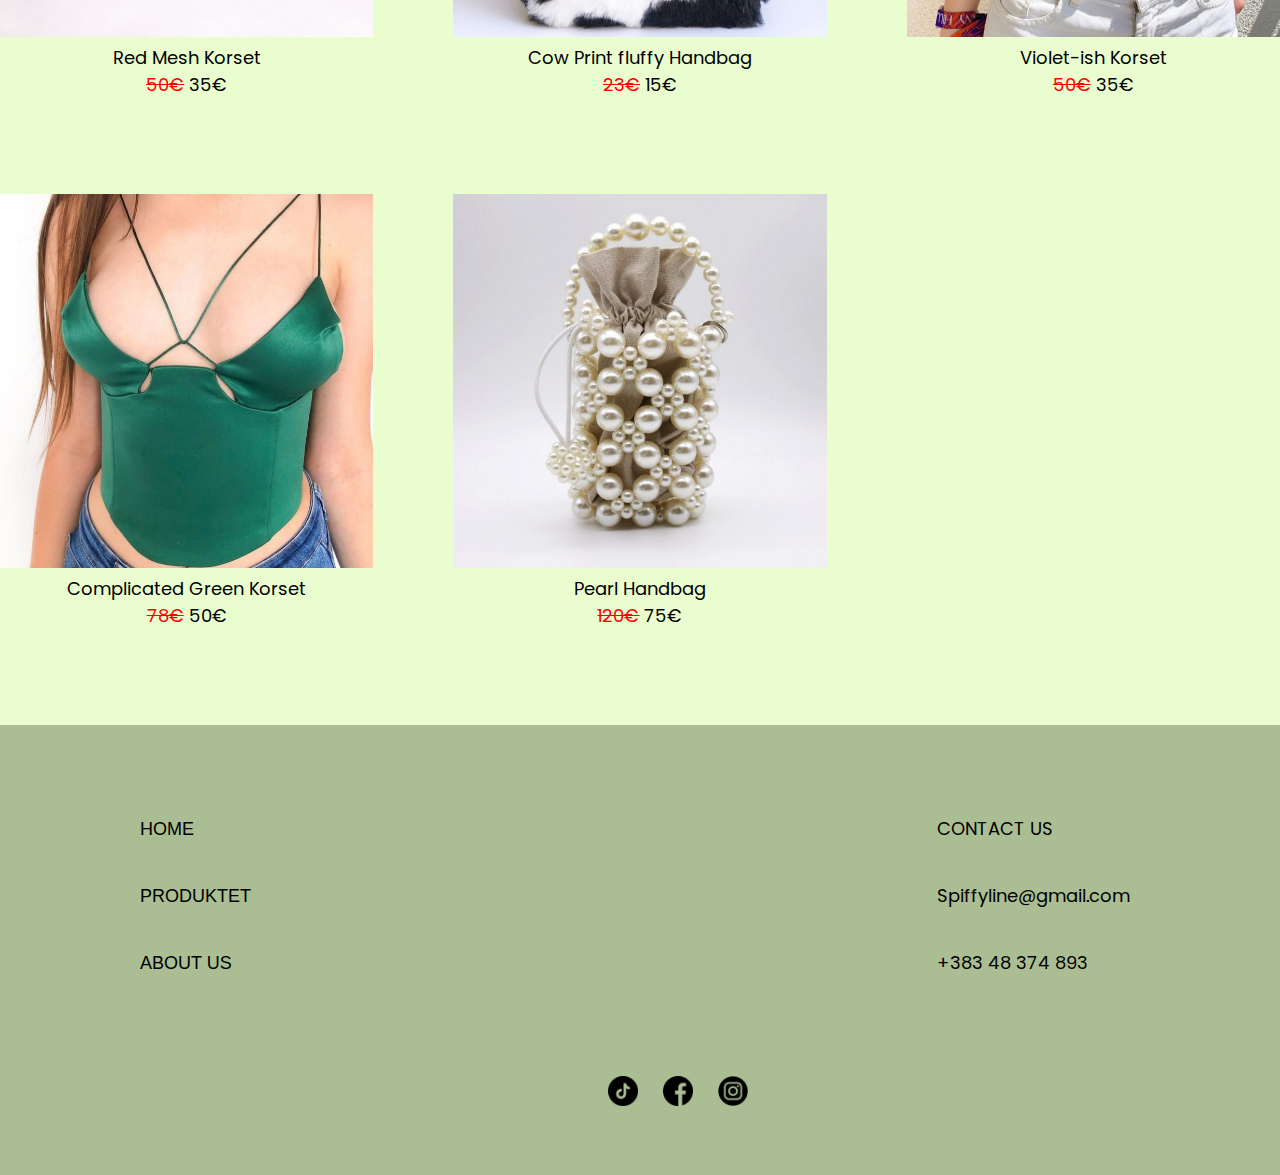
==== commit d7a4e761: "minor changes" ====
--- a/index.html
+++ b/index.html
@@ -11,11 +11,12 @@
 <body>
   <header class="header">
   <nav class="navbar">
-    <img src="./foto/Logo.png"  class="logob">
+    <a href="index.html"><img src="./foto/Logo.png"  class="logob"></a>
     <ul>
         <li><a href="index.html">HOME</a></li>
         <li><a href="Product.html">PRODUKTET</a></li>
         <li><a href="AboutUs.html">ABOUT US</a></li>
+        <li><a href="Register.html">REGISTER</a></li>
 
     </ul>
     </nav>
@@ -187,9 +188,9 @@
             
             <div class="foot">
                 <ul>
-                    <li><a href style="color: black;">HOME</a></li>
-                    <li><a href="">PRODUKTET</a></li>
-                    <li><a href="">ABOUT US</a></li>
+                    <li><a href="index.html">HOME</a></li>
+                    <li><a href="Product.html">PRODUKTET</a></li>
+                    <li><a href="AboutUs.html">ABOUT US</a></li>
         
                 </ul>
             </div>
--- a/style.css
+++ b/style.css
@@ -455,21 +455,21 @@
       width: 55%;
       float: right;
       background-color: #fbeec1;;
-      padding: 120px;
+      padding: 60px;
   }
   
   .inner-container h1{
       margin-bottom: 30px;
-      font-size: 30px;
+      font-size: 20px;
       font-weight: 900;
   }
   
   .textAU{
-      font-size: 13px;
+      font-size: 12px;
       color: #545454;
       line-height: 30px;
       text-align: justify;
-      margin-bottom: 40px;
+      margin-bottom: 20px;
   }
   
   .skills{
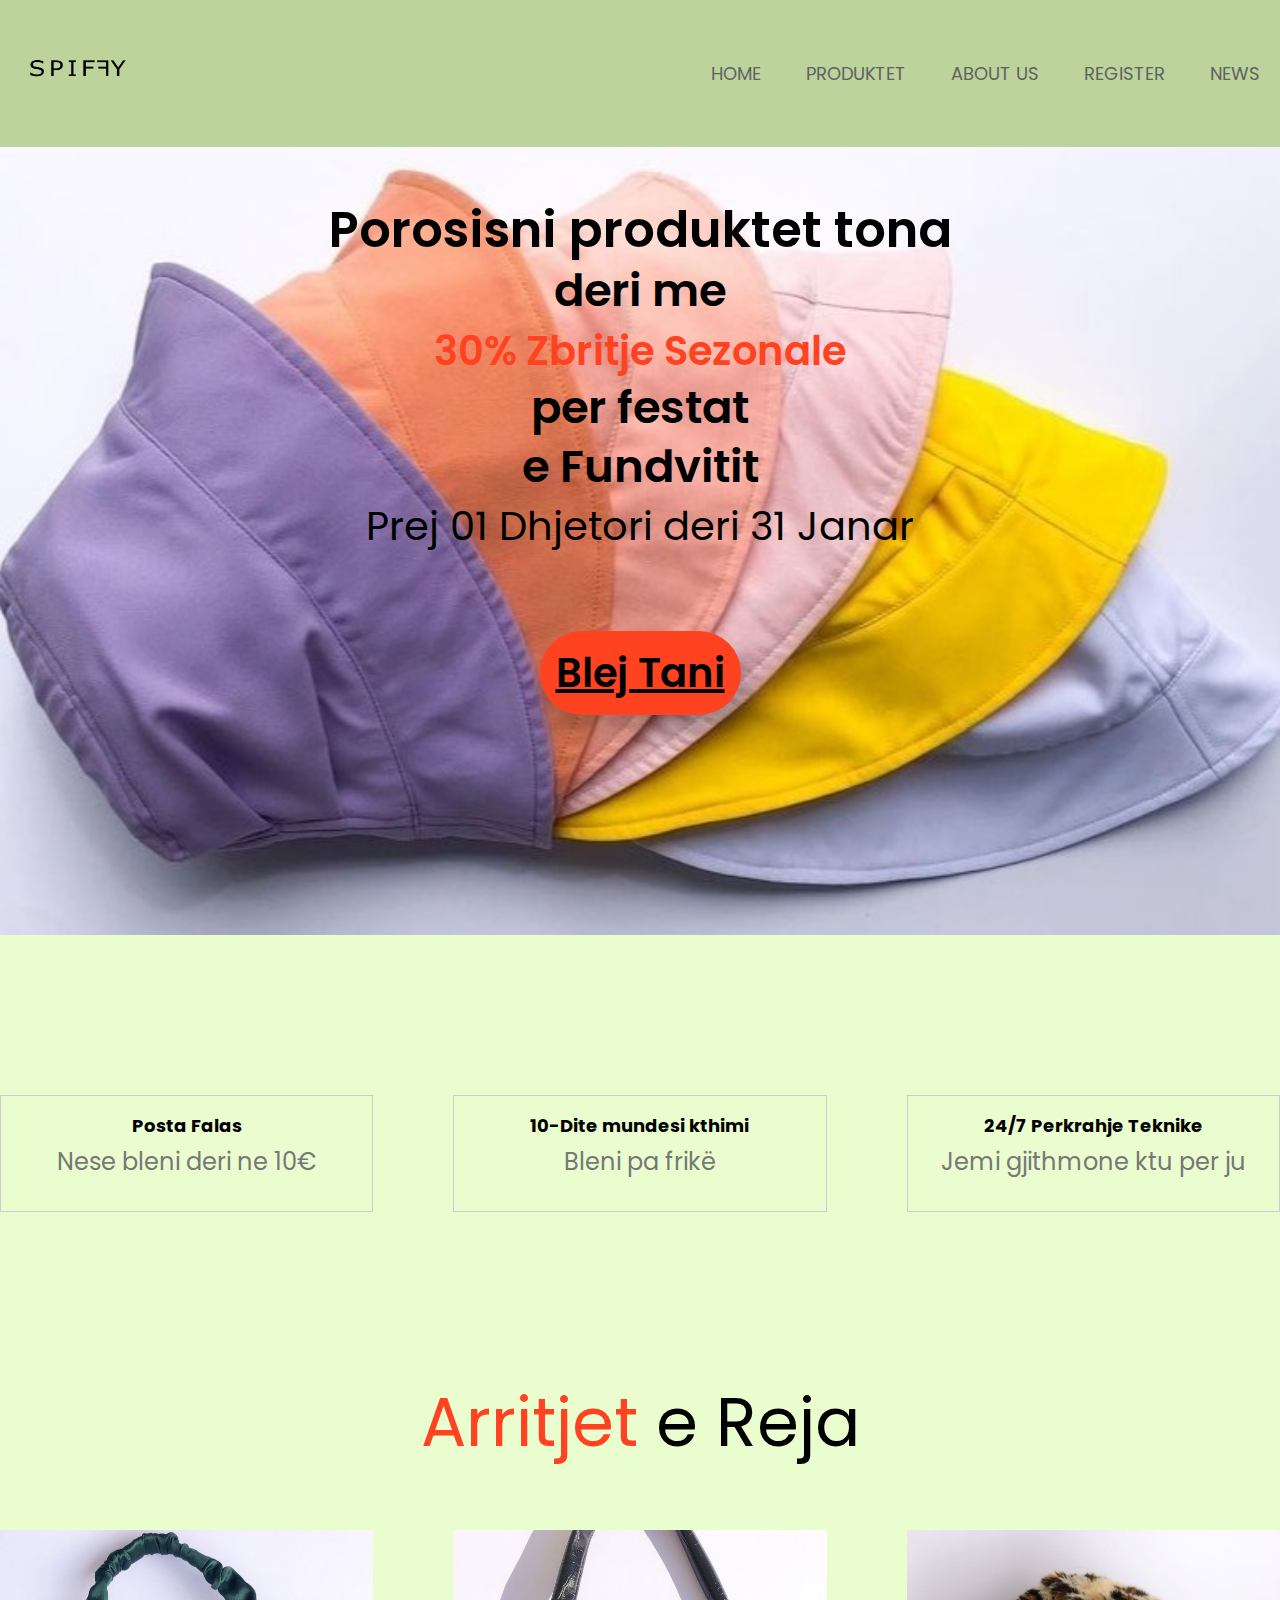
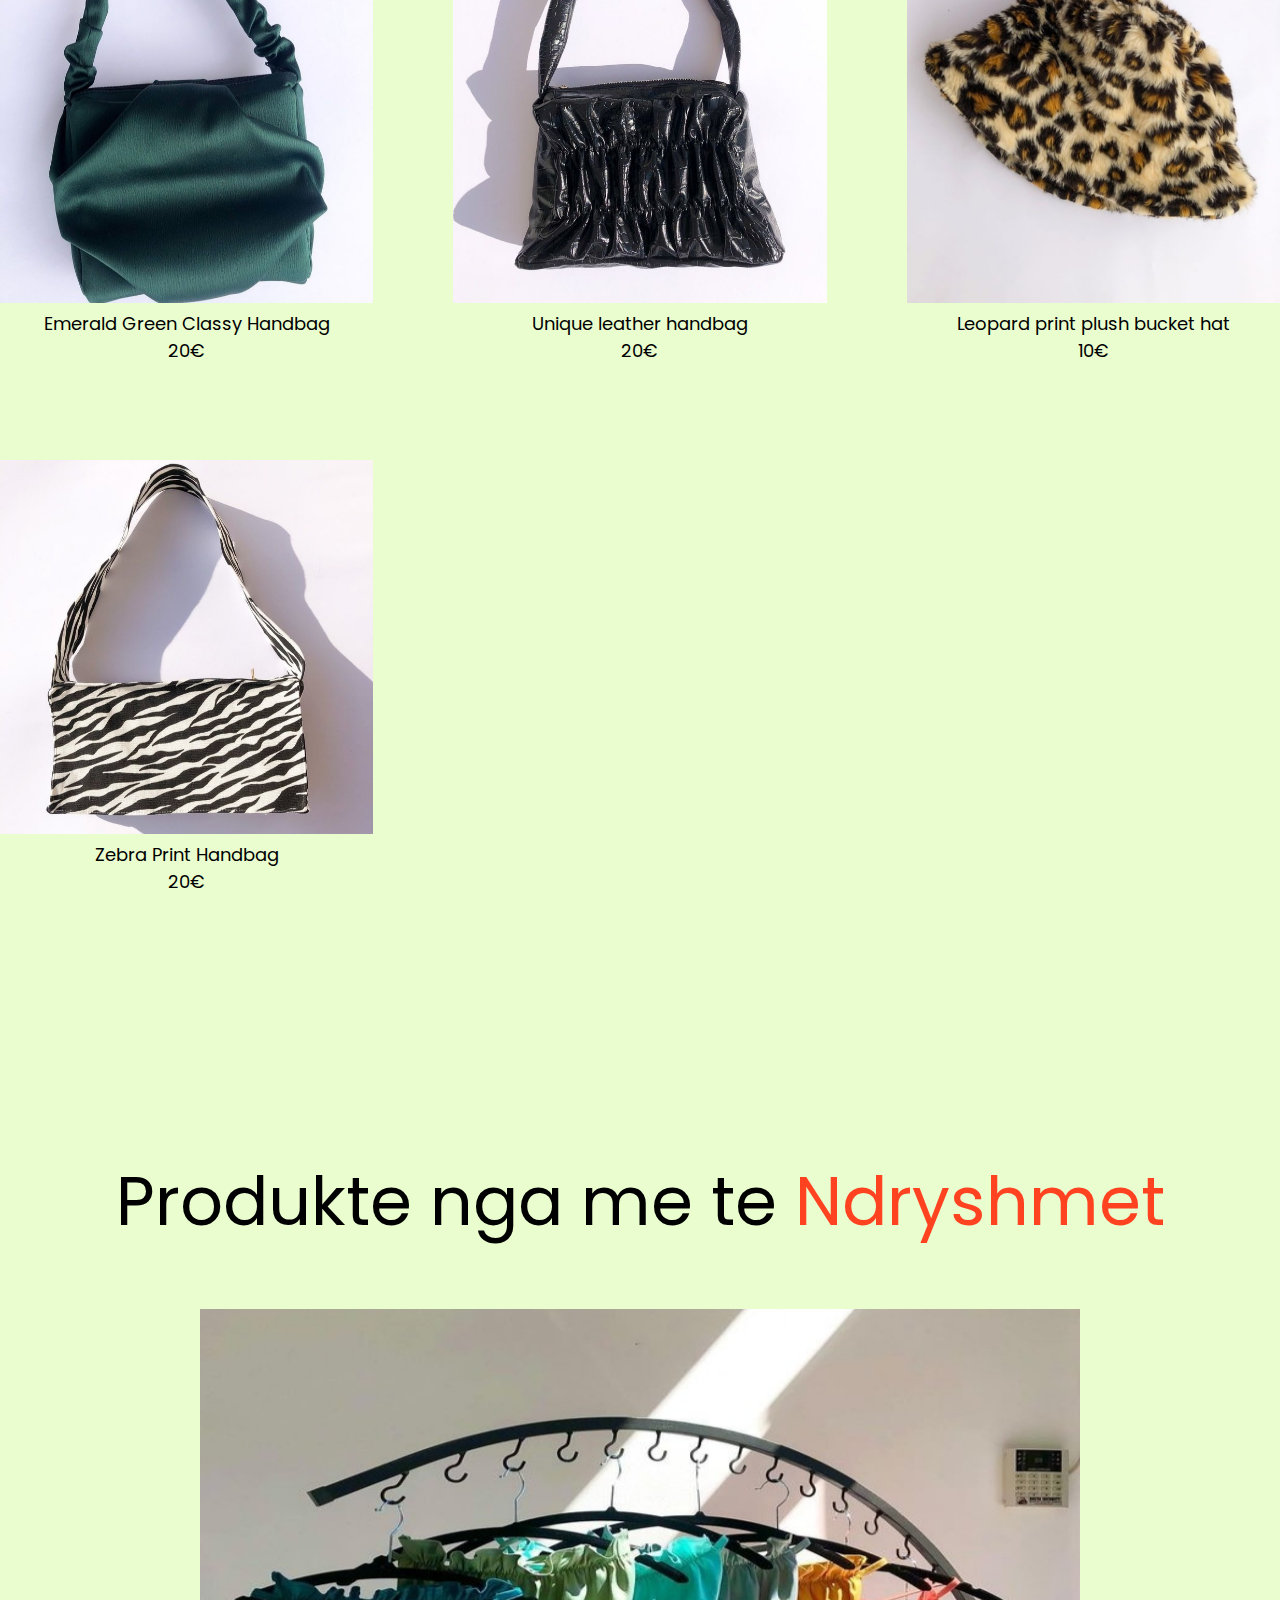
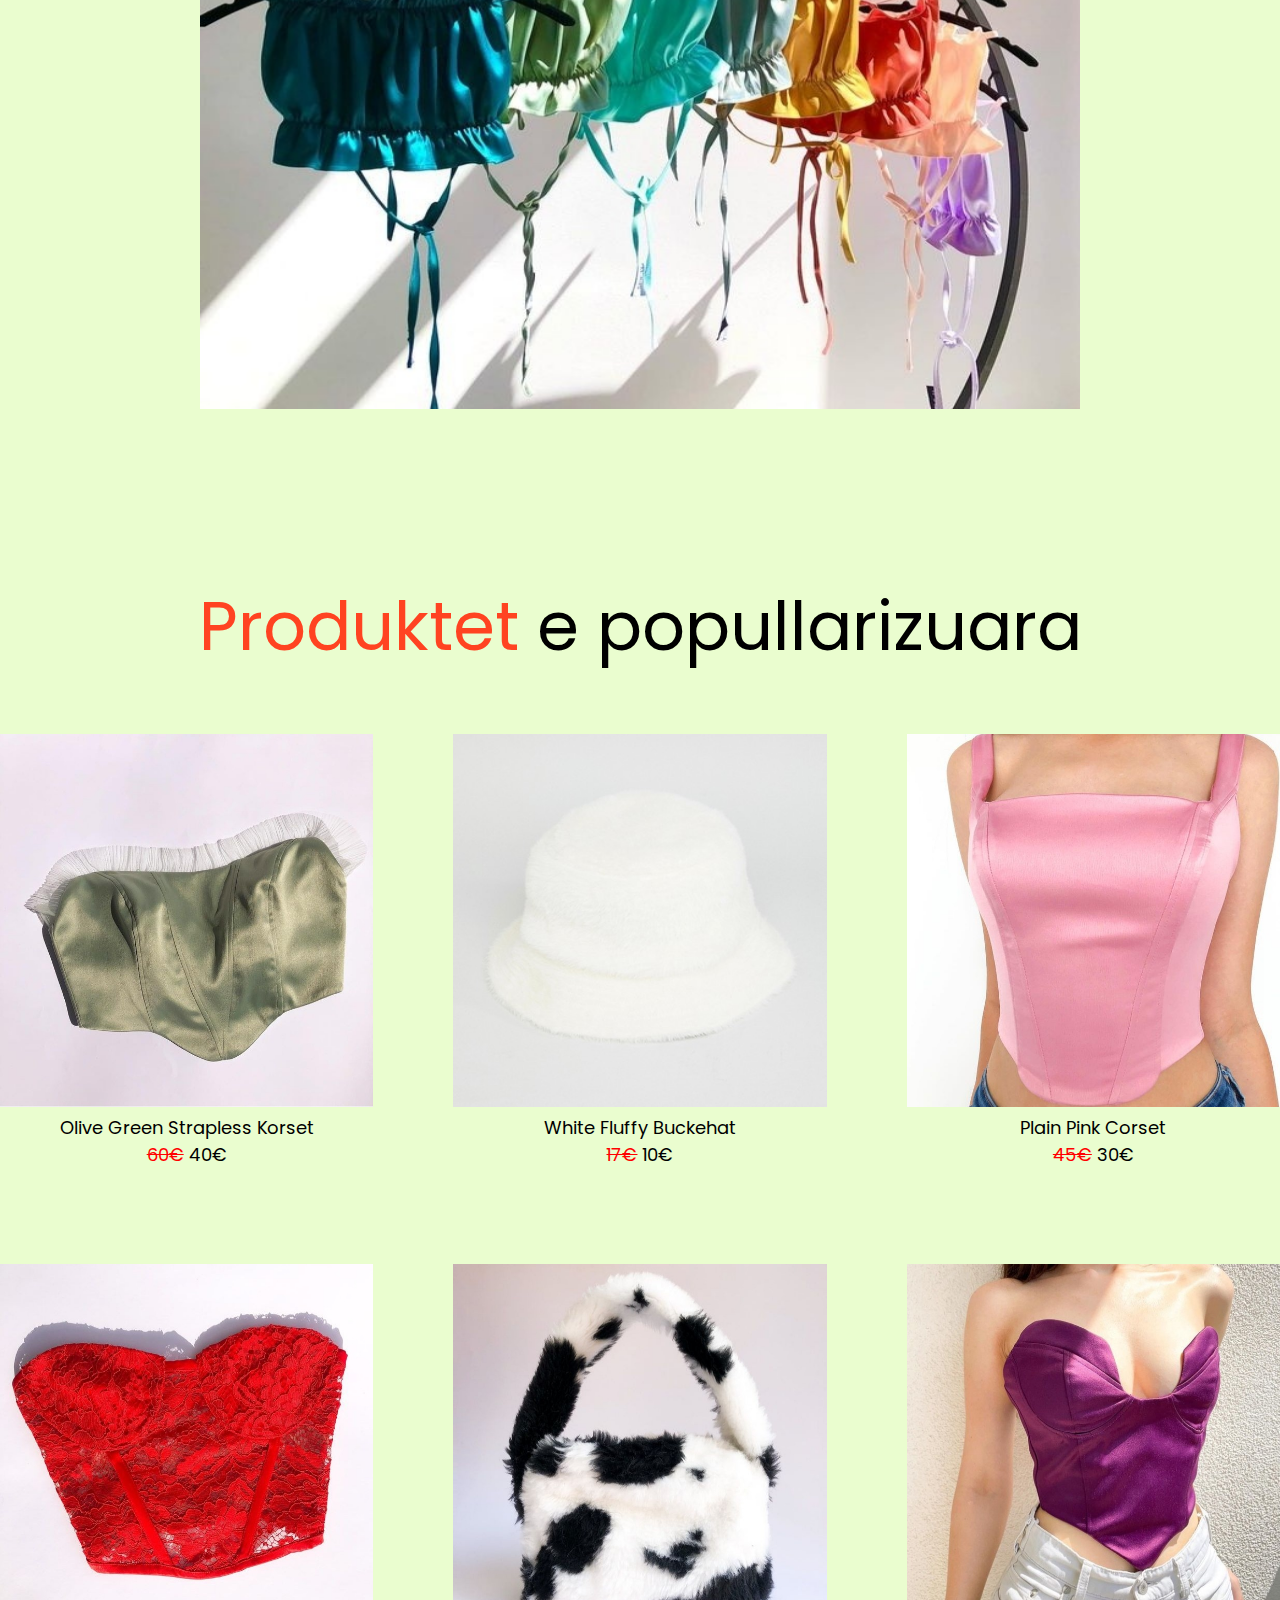
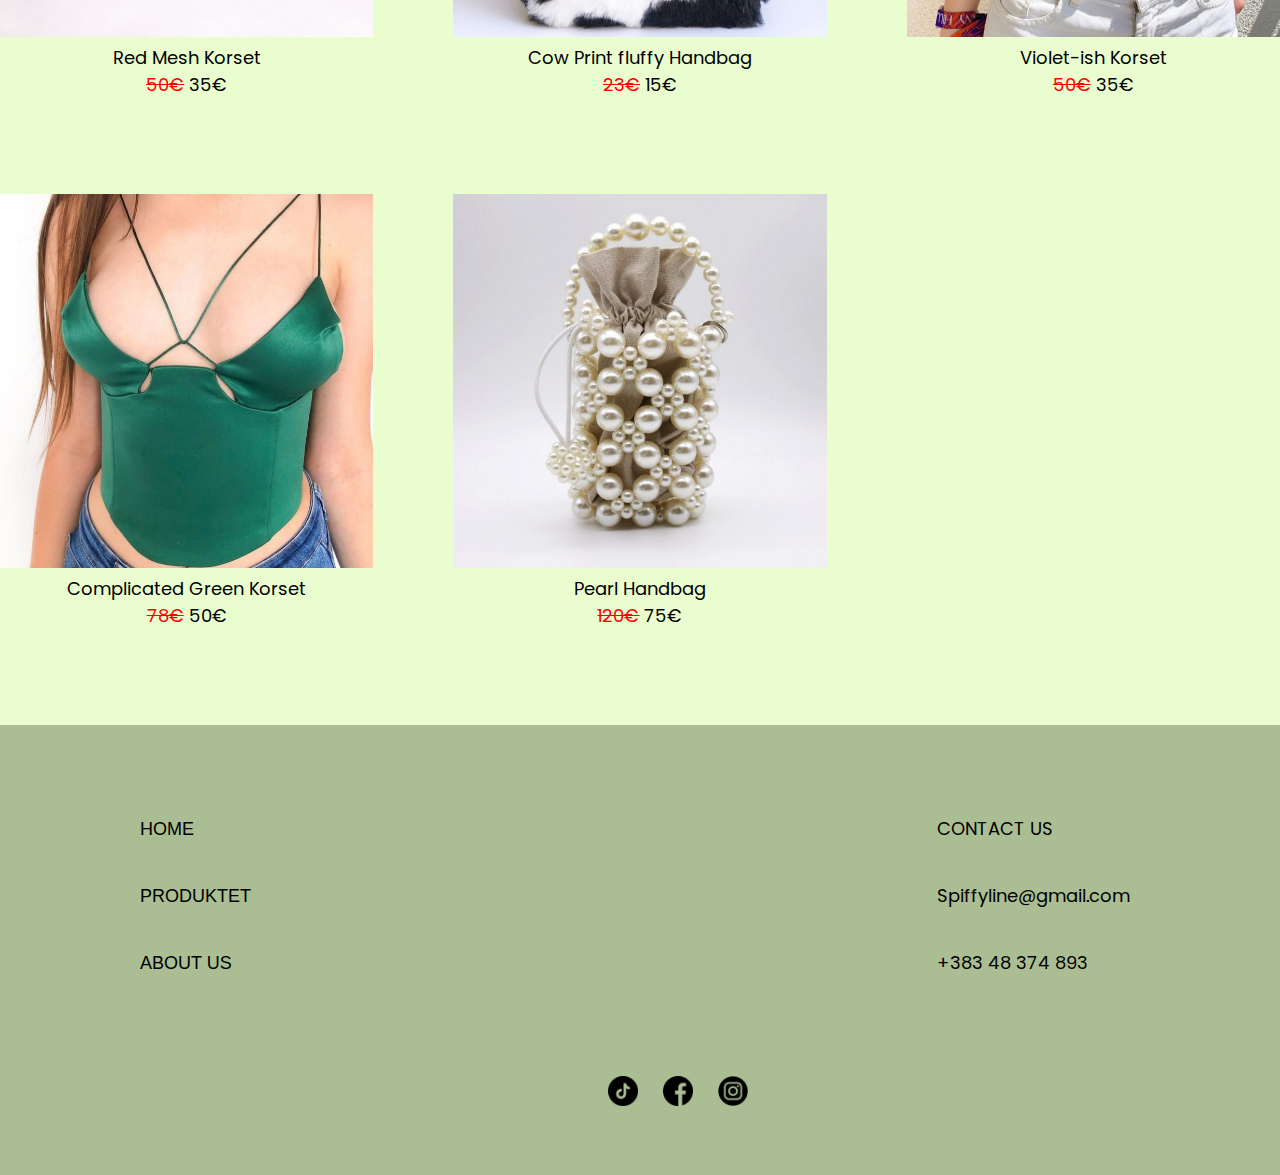
==== commit 7cd6490f: "new page NEWS" ====
--- a/index.html
+++ b/index.html
@@ -17,6 +17,8 @@
         <li><a href="Product.html">PRODUKTET</a></li>
         <li><a href="AboutUs.html">ABOUT US</a></li>
         <li><a href="Register.html">REGISTER</a></li>
+        <li><a href="News.html">NEWS</a></li>
+
 
     </ul>
     </nav>
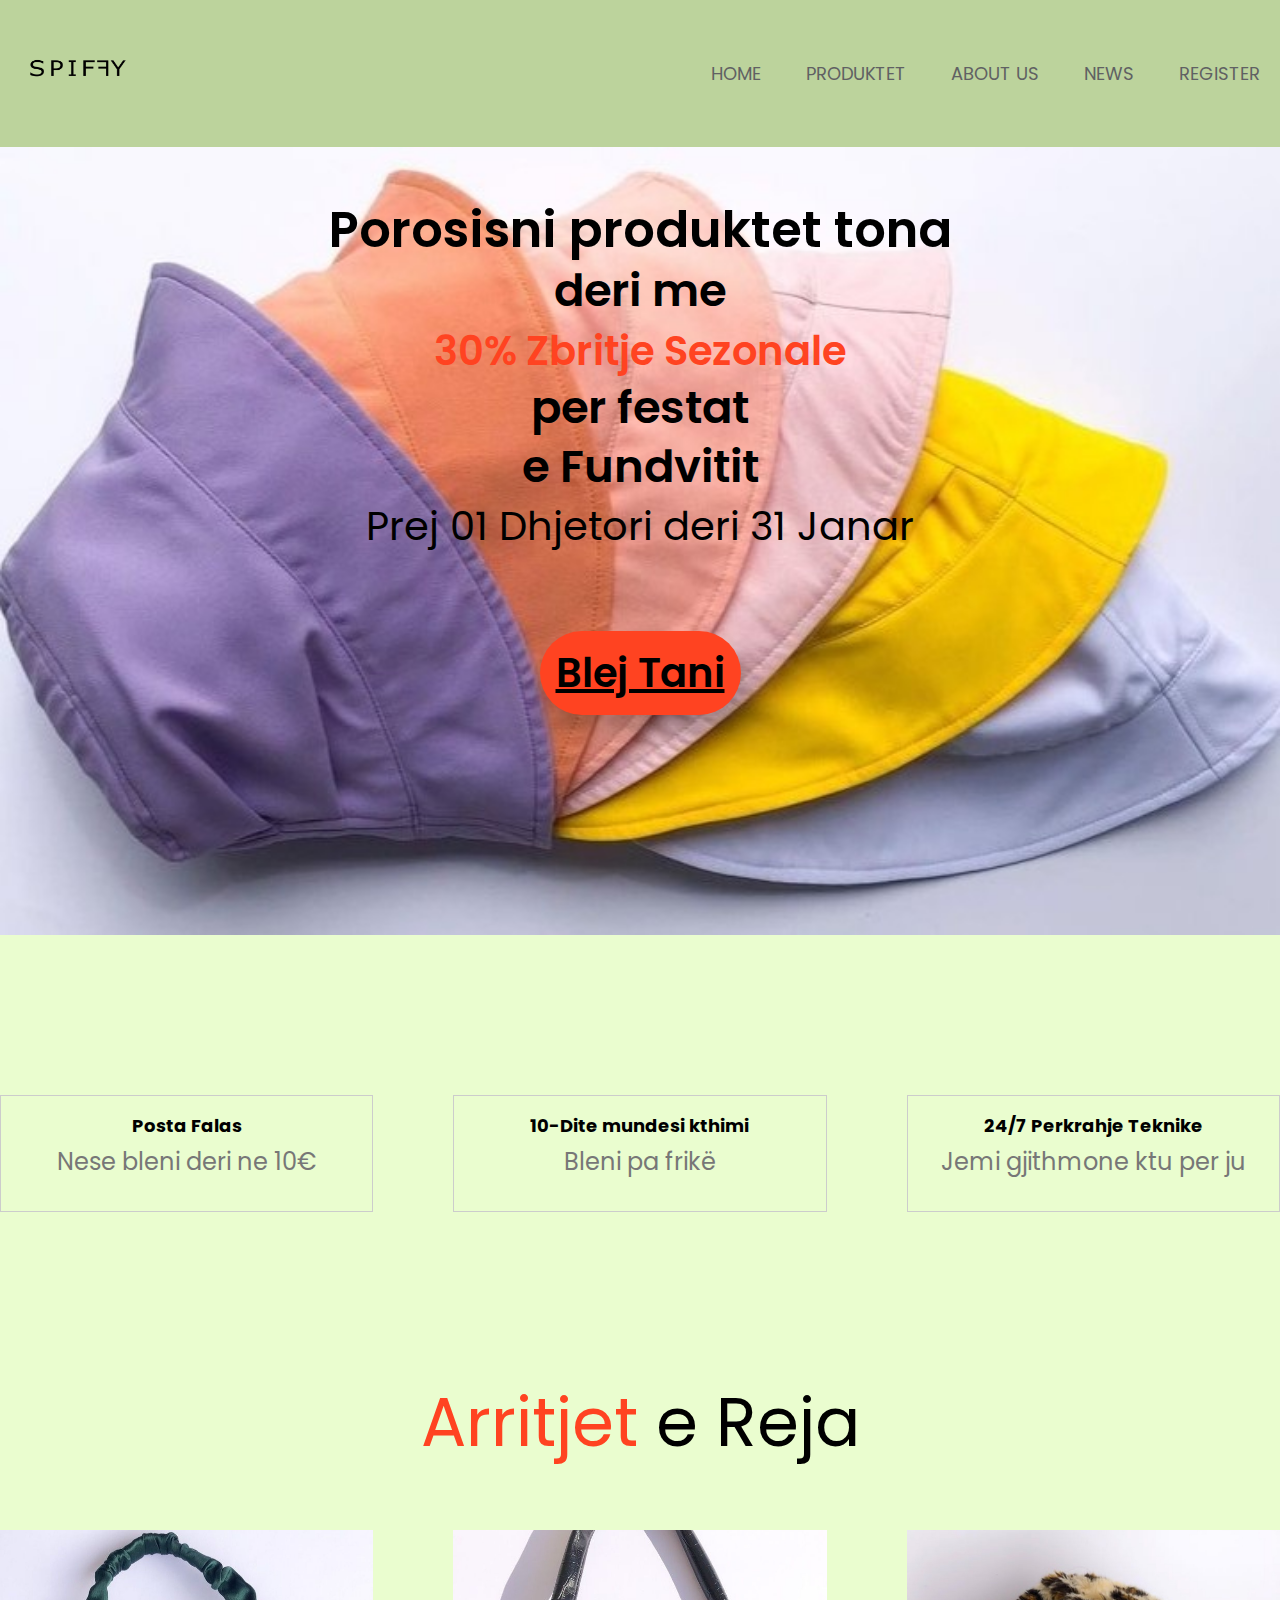
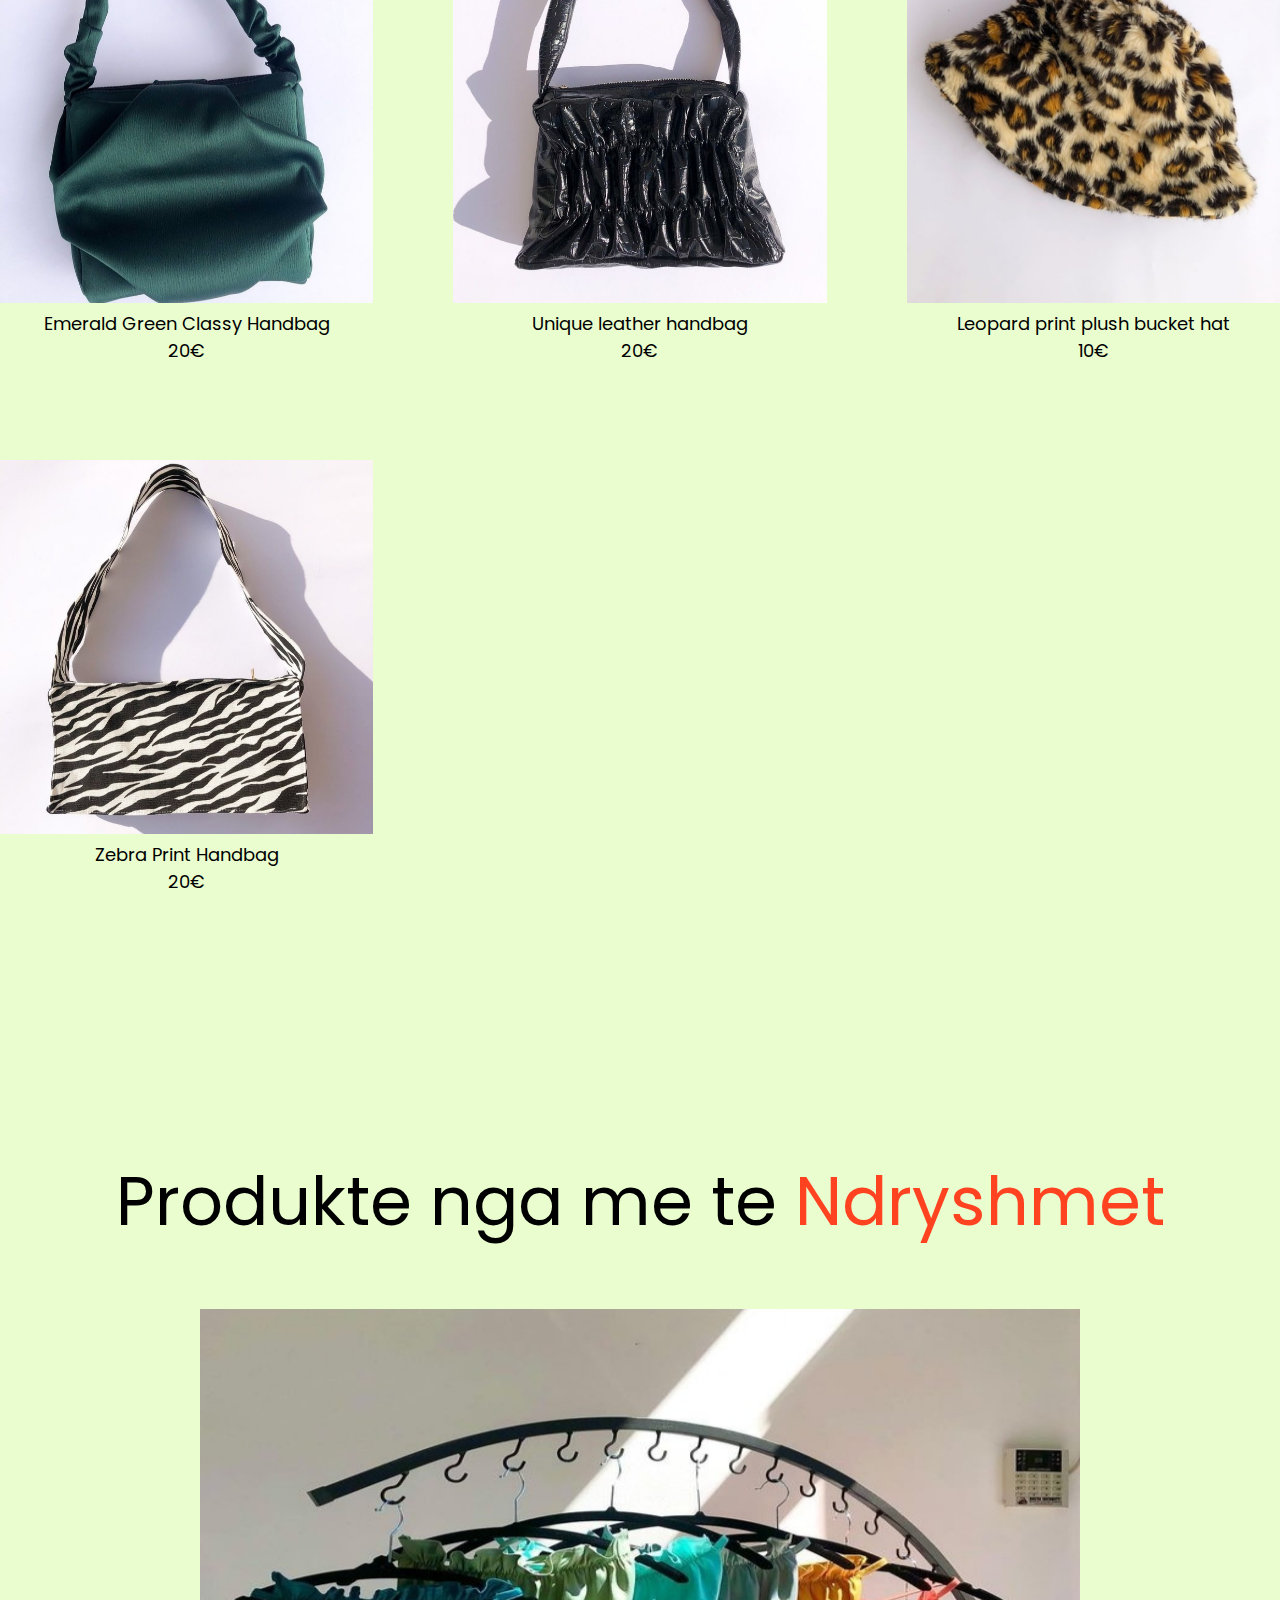
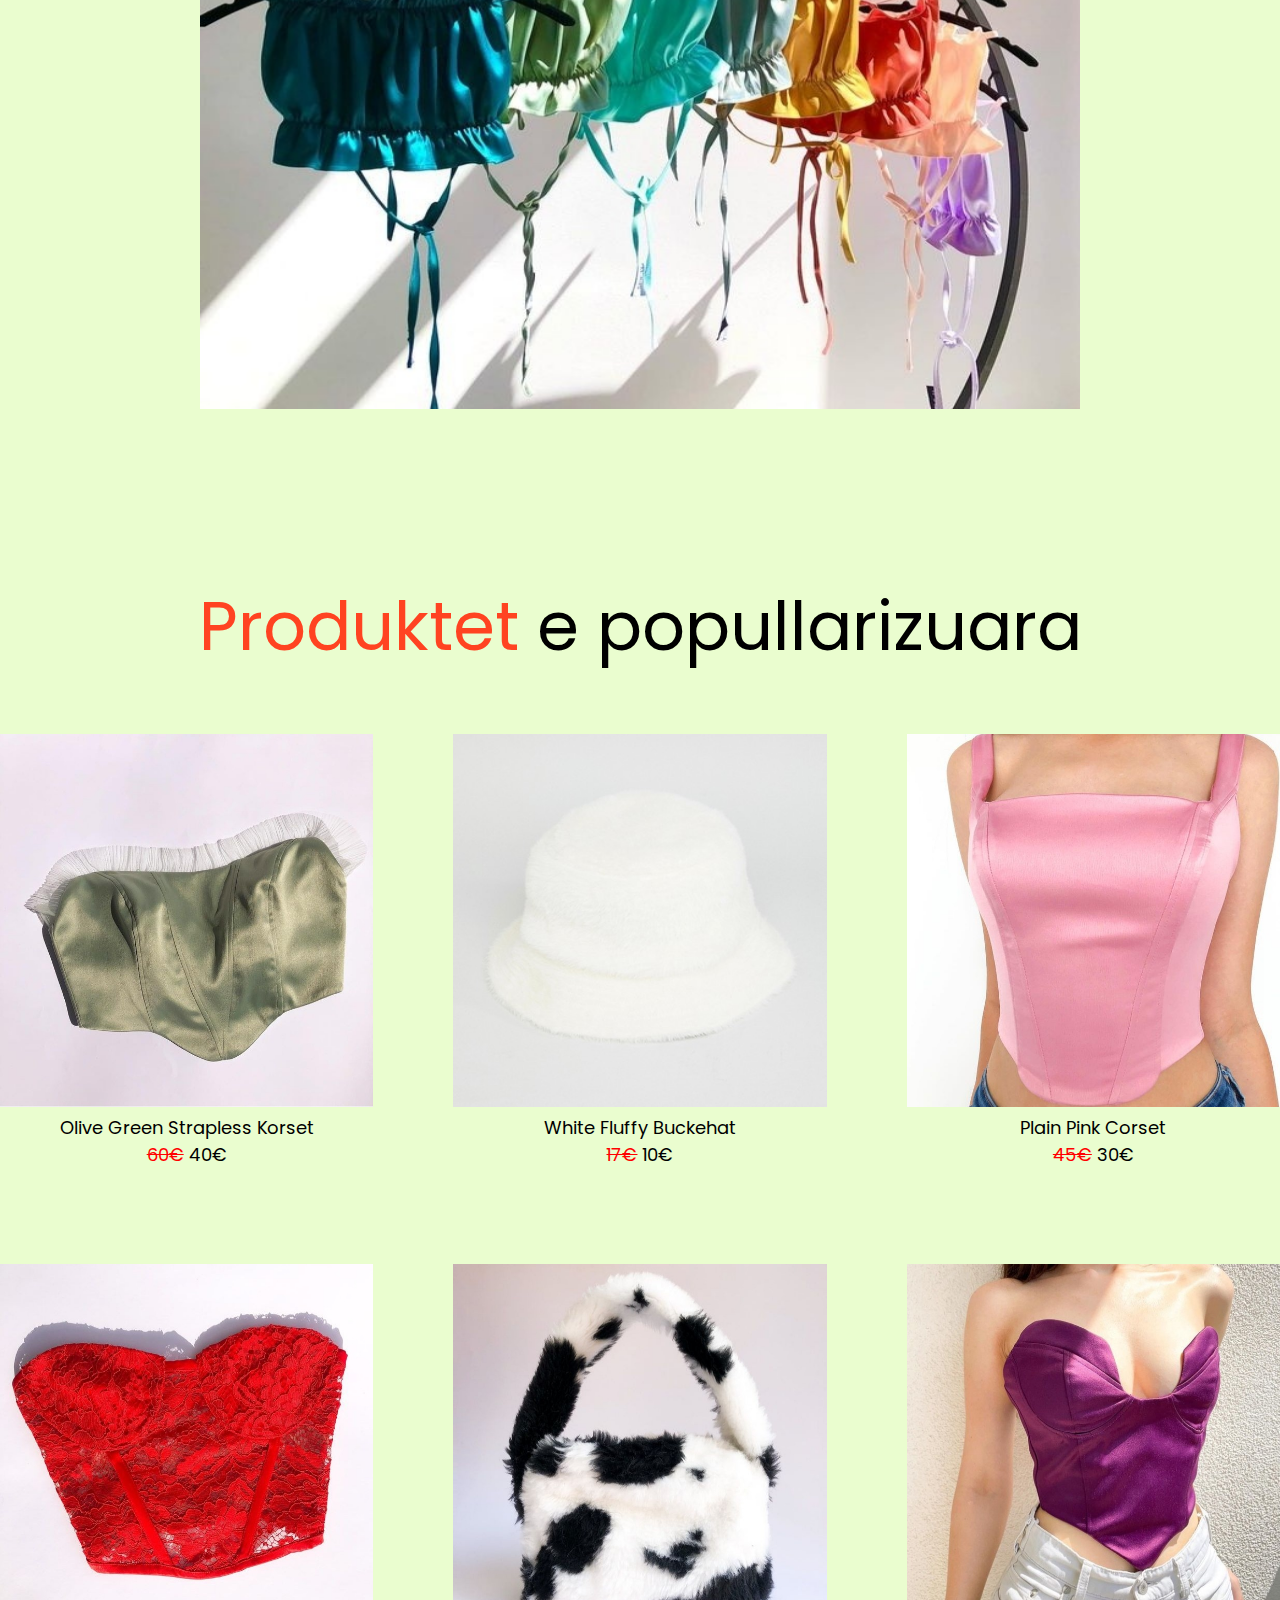
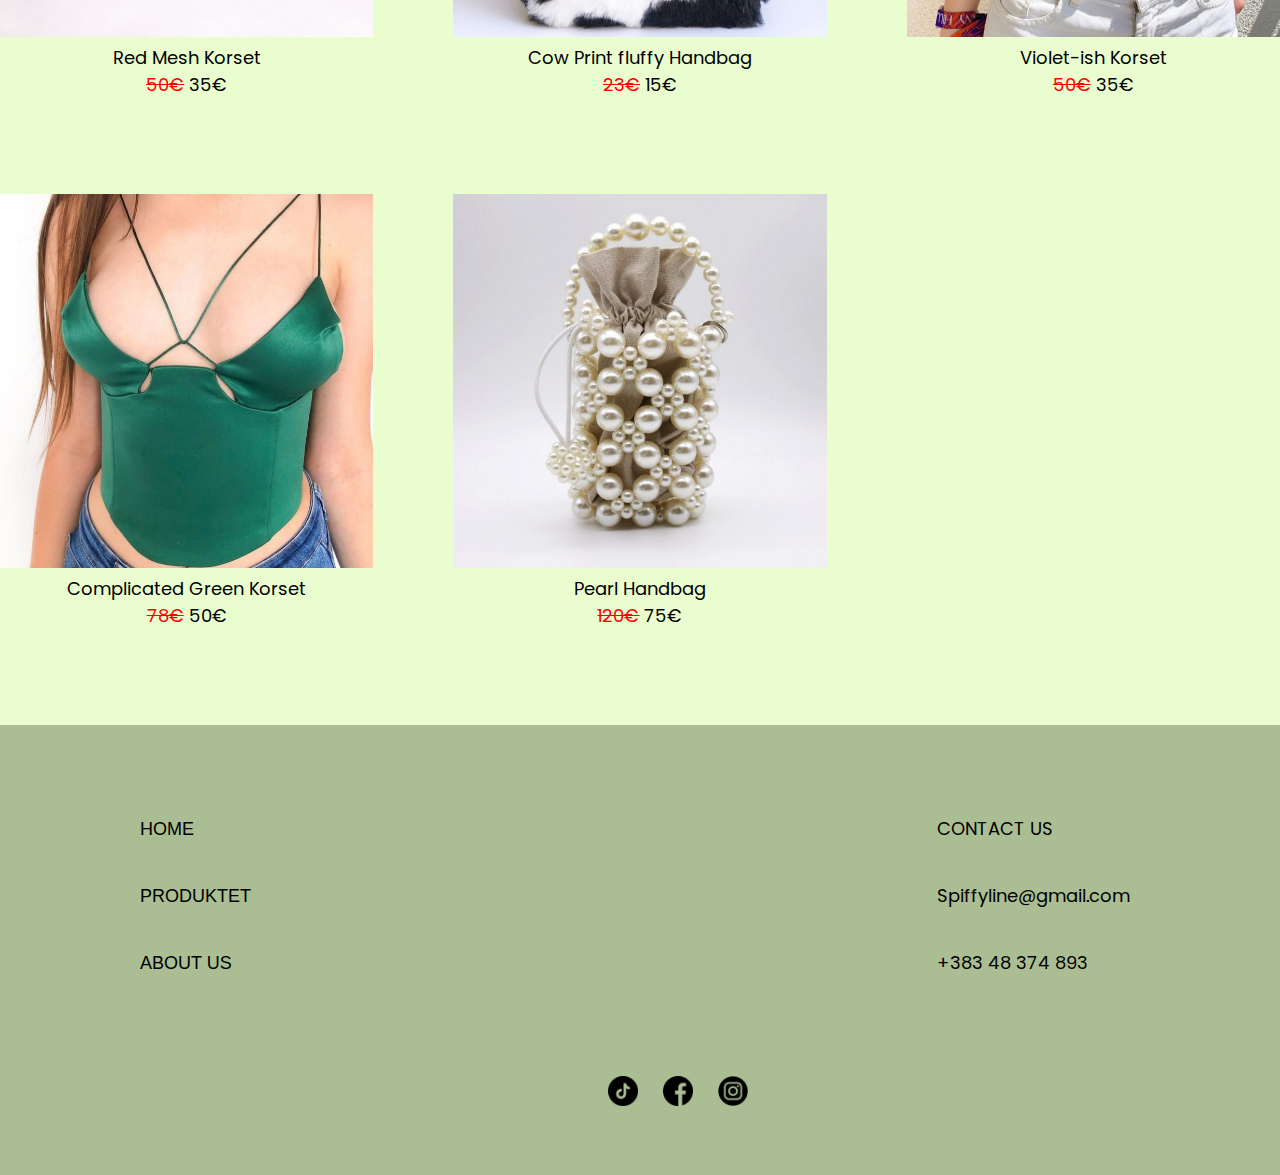
==== commit 772fb336: "Log in / Register" ====
--- a/index.html
+++ b/index.html
@@ -16,8 +16,9 @@
         <li><a href="index.html">HOME</a></li>
         <li><a href="Product.html">PRODUKTET</a></li>
         <li><a href="AboutUs.html">ABOUT US</a></li>
+        <li><a href="News.html">NEWS</a></li>
         <li><a href="Register.html">REGISTER</a></li>
-        <li><a href="News.html">NEWS</a></li>
+
 
 
     </ul>
--- a/style.css
+++ b/style.css
@@ -504,4 +504,136 @@
       }
   }
 
-    +/* 
+News
+*/
+#h2{
+  background-color: #00FF00;
+  text-align: center;
+}
+#News{
+            
+  display: flex;
+  align-items: center;
+
+}
+#News ul li {
+  margin: 10px;
+  padding-inline-end: 10px;
+}
+#News ul{
+  list-style-type: none;
+}
+#News ul li img{
+height: 600px;
+width: 800px;
+padding-right: 60px;
+padding-top: 40px;
+padding-bottom: 40px;
+}
+#News ul li{
+  padding-left:60px;
+}
+#News2{
+            
+  display: flex;
+  align-items: center;
+
+}
+#News2 ul li {
+  margin: 10px;
+  padding-inline-end: 10px;
+}
+#News2 ul{
+  list-style-type: none;
+}
+#News2 ul li img{
+height: 600px;
+width: 800px;
+padding-right: 60px;
+padding-top: 40px;
+padding-bottom: 40px;
+}
+#News2 ul li{
+  padding-left:60px;
+}
+/*Login Dhe Register*/
+.boxx{
+  width: 380px;
+  height: 520px;
+  position: relative;
+  margin: 6% auto;
+  background-color: white;
+  padding: 5px;
+  overflow: hidden;
+
+}
+.butonat{
+  width: 220px;
+  margin: 35px auto;
+  position: relative;
+  box-shadow: 0 0 30px 9px #EAFDCF;
+  border-radius: 30px;
+}
+
+.butoni{
+  padding: 10px 30px;
+  cursor: pointer;
+  background: transparent;
+  border: 0;
+  outline: none;
+  position: relative;
+}
+#btnn{
+  position: absolute;
+  width: 110px;
+  height: 100%;
+  background: linear-gradient(to right, #ff105f, #ffad06);
+  border-radius: 30px;
+  transition: .5s;
+}
+.forma{
+  top: 110px;
+  position: absolute;
+  width: 280px;
+  transition: .5s;
+}
+.input{
+  width: 100%;
+  padding: 10px 0;
+  margin: 5px 0;
+  border-top: 0;
+  border-bottom: 1px solid #999;
+  border-left: 0;
+  border-right: 0;
+  background: transparent;
+}
+.submit-btn{
+  width: 80%;
+  height:35px;
+  padding: 10 px 30px;
+  cursor: pointer;
+  display: block;
+  margin: auto;
+  margin-top: 20px;
+  background: linear-gradient(to right, #ff105f, #ffad06);
+  border: 0;
+  outline: none;
+  border-radius: 30px;
+}
+.Gjinia{
+  margin: 15px 10px 15px 0;
+  width: 80px;
+  height: 25px;
+}
+#Login{
+  left: 50px;
+  margin-top: 55px;
+
+}
+#Regjistrohu{
+  left: 450px;
+  
+}
+
+
